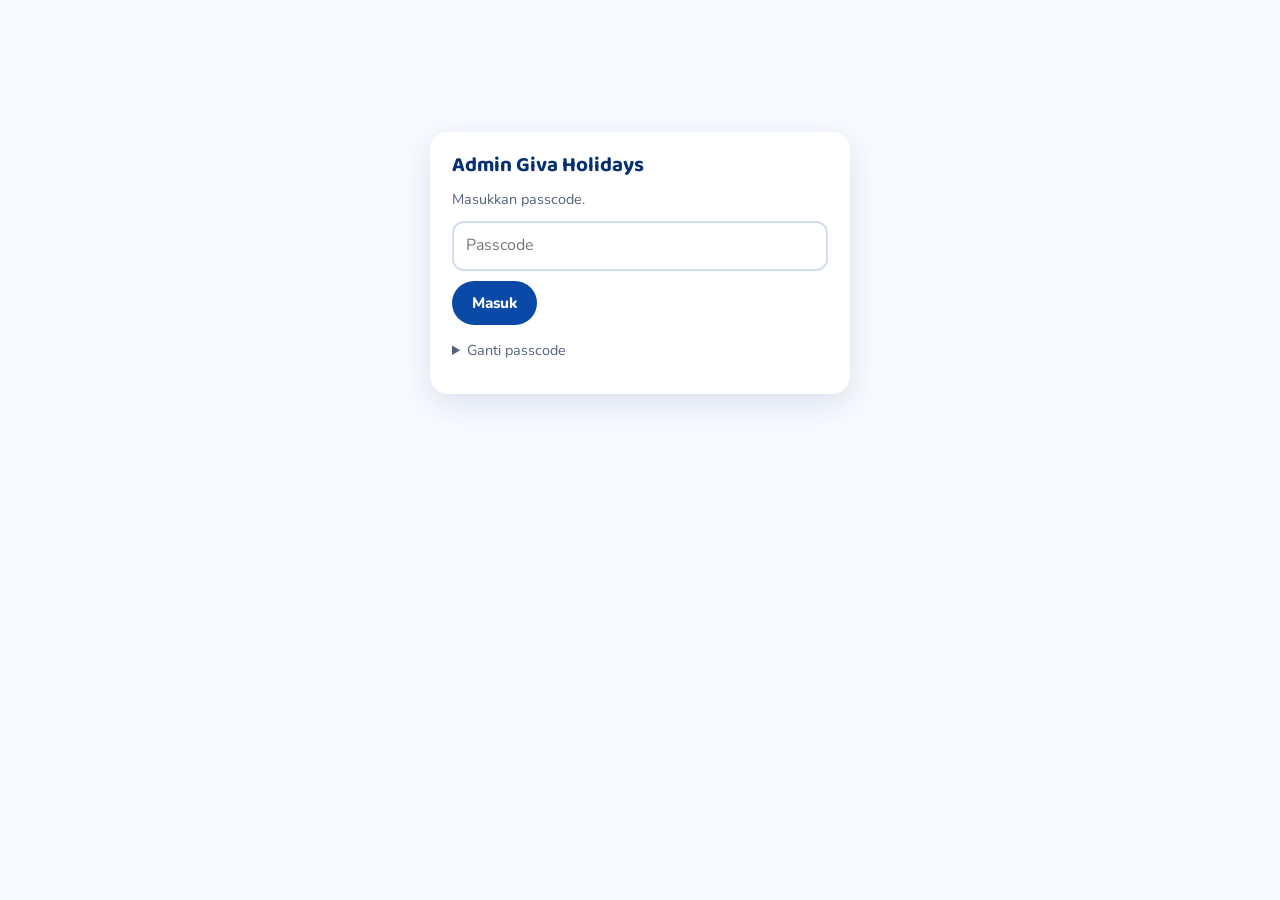
==== admin.html @ bb47d506 "Create admin.html" ====
<!DOCTYPE html>
<html lang="id" data-no-track>
<head>
<meta charset="utf-8">
<meta name="viewport" content="width=device-width, initial-scale=1">
<meta name="robots" content="noindex,nofollow">
<title>Admin | Giva Holidays</title>
<link rel="icon" href="logo.png">
<link href="https://fonts.googleapis.com/css2?family=Baloo+2:wght@600;800&family=Nunito:wght@400;700&display=swap" rel="stylesheet">
<link rel="stylesheet" href="style.css">
<style>
 body{background:var(--paper);padding:24px 0}
 .box{background:#fff;border-radius:var(--radius);box-shadow:var(--shadow);padding:22px;margin-bottom:20px}
 .box h2{font-size:1.3rem;margin-bottom:10px}
 .small{color:var(--muted);font-size:.9rem;margin-bottom:10px}
 input,textarea,select{width:100%;padding:10px 12px;border:2px solid #d3def2;border-radius:12px;font:inherit}
 textarea{min-height:240px;font-family:ui-monospace,Consolas,monospace;font-size:.85rem}
 .row{display:flex;flex-wrap:wrap;gap:10px;align-items:center;margin-top:10px}
 .row>input,.row>select{flex:1;min-width:140px}
 .btn{padding:10px 18px;font-size:.95rem}
 .danger{background:#c0392b;color:#fff}
 table{width:100%;border-collapse:collapse;font-size:.92rem}
 th,td{text-align:left;padding:8px;border-bottom:1px solid #e3ecfb;vertical-align:middle}
 #msg{padding:12px 16px;border-radius:12px;margin-bottom:16px;white-space:pre-wrap;display:none}
 #msg.ok{display:block;background:#e6f7ec;color:#14532d}
 #msg.err{display:block;background:#fdeaea;color:#7f1d1d}
 .dirty{color:#b36b00;font-weight:800}
 #lock{max-width:420px;margin:12vh auto}
</style>
</head>
<body>

<div class="wrap">
 <div id="lock" class="box">
  <h2>Admin Giva Holidays</h2>
  <p class="small">Masukkan passcode.</p>
  <input id="pass" type="password" autocomplete="current-password" placeholder="Passcode">
  <div class="row"><button class="btn btn-wa" id="login">Masuk</button></div>
  <p id="lockmsg" class="small" style="margin-top:10px;color:#c0392b"></p>
  <details style="margin-top:14px"><summary class="small">Ganti passcode</summary>
   <p class="small">Ketik passcode baru, salin hasilnya, tempel ke <code>ADMIN_HASH</code> di admin.html.</p>
   <input id="newpass" type="text" placeholder="Passcode baru"><input id="newhash" readonly placeholder="Hash muncul di sini" style="margin-top:8px">
  </details>
 </div>

 <div id="app" hidden>
  <h1 style="margin-bottom:6px">Panel Admin Paket Tour</h1>
  <p class="small">Perubahan hanya berupa draf di browser ini sampai kamu klik <b>Publikasikan</b> atau mengunggah file <code>packages.json</code> sendiri.</p>
  <div id="msg"></div>

  <div class="box">
   <h2>1. Paket saat ini <span id="dirty" class="dirty"></span></h2>
   <div style="overflow-x:auto"><table><thead><tr><th>Nama</th><th>Slug</th><th>Durasi</th><th>Harga</th><th>Berangkat</th><th></th></tr></thead><tbody id="list"></tbody></table></div>
   <div class="row"><button class="btn btn-outline" id="reset">Batalkan semua perubahan</button></div>
  </div>

  <div class="box">
   <h2>2. Tambah / ubah paket (tempel JSON)</h2>
   <p class="small">Boleh satu paket <code>{...}</code> atau banyak <code>[{...},{...}]</code>. Slug yang sudah ada akan diperbarui, yang baru akan ditambahkan. Tombol Edit di tabel memuat paket ke sini.</p>
   <textarea id="json" spellcheck="false" placeholder='[{ "slug": "...", "name": "...", ... }]'></textarea>
   <div class="row">
    <select id="mode"><option value="merge">Gabung (tambah / perbarui)</option><option value="replace">Ganti SEMUA paket dengan JSON ini</option></select>
    <button class="btn btn-wa" id="apply">Terapkan ke draf</button>
    <button class="btn btn-outline" id="tpl">Isi contoh template</button>
   </div>
  </div>

  <div class="box">
   <h2>3. Simpan</h2>
   <div class="row">
    <button class="btn btn-outline" id="dl">Unduh packages.json</button>
    <button class="btn btn-outline" id="cp">Salin JSON</button>
   </div>
   <p class="small" style="margin-top:12px">Atau publikasikan langsung ke GitHub. Token hanya disimpan di memori halaman ini dan hilang saat halaman ditutup.</p>
   <div class="row">
    <input id="owner" placeholder="Pemilik repo"><input id="repo" placeholder="Nama repo"><input id="branch" placeholder="Branch">
   </div>
   <div class="row"><input id="tok" type="password" autocomplete="off" placeholder="GitHub fine-grained token (Contents: Read and write, hanya repo ini)"></div>
   <div class="row">
    <button class="btn btn-primary" id="pub">Publikasikan ke GitHub</button>
    <button class="btn btn-outline" id="pull">Muat data terbaru dari GitHub</button>
   </div>
  </div>
 </div>
</div>

<script src="site.js"></script>
<script>
/* ===== PENGATURAN ===== */
const ADMIN_HASH = "4a29e9ebdf9f94ccdc4847adf0b23e615c9ccc07b3fd897ec26ad22adcea76f7"; // passcode awal: Giva#Admin2026 (GANTI!)
const GH = { owner: "itkonsorsiumnasional-ai", repo: "givaholidays", branch: "main", file: "packages.json" };

const $ = id => document.getElementById(id);
const sha256 = async s => [...new Uint8Array(await crypto.subtle.digest("SHA-256", new TextEncoder().encode(s)))].map(b => b.toString(16).padStart(2, "0")).join("");
const clone = o => JSON.parse(JSON.stringify(o));
const say = (t, ok) => { const m = $("msg"); m.className = ok ? "ok" : "err"; m.textContent = t; scrollTo(0, 0); };

/* ===== LOGIN (penghalang tampilan; kunci sebenarnya adalah token GitHub) ===== */
let fails = 0, lockedUntil = 0;
$("newpass").addEventListener("input", async e => { $("newhash").value = e.target.value ? await sha256(e.target.value) : ""; });
async function login(){
  if (Date.now() < lockedUntil) { $("lockmsg").textContent = "Terlalu banyak percobaan. Tunggu sebentar."; return; }
  if (await sha256($("pass").value) === ADMIN_HASH) { $("lock").hidden = true; $("app").hidden = false; init(); }
  else { if (++fails >= 5) { lockedUntil = Date.now() + 30000; fails = 0; } $("lockmsg").textContent = "Passcode salah."; }
}
$("login").onclick = login;
$("pass").addEventListener("keydown", e => { if (e.key === "Enter") login(); });

/* ===== DATA ===== */
let draft = [], base = "";
const dirty = () => JSON.stringify(draft) !== base;
const TEMPLATE = [{
  slug: "contoh-paket-4d3n", name: "Contoh Paket 4D3N", dest: "Thailand", type: "Thailand", days: 4, nights: 3,
  price: 6000000, tag: "", image: "", color: "#0a3d91,#1f6fe0",
  items: ["Poin singkat 1", "Poin singkat 2"],
  schedule: ["Keberangkatan setiap Rabu", "Meeting point: Bandara"],
  departuresCompact: { "2027-01": "6 13 20 27", "2027-03": "6* 7* 17" },
  bonus: [], itinerary: [["DAY 1 : JUDUL HARI", "Isi kegiatan hari 1.", "Nama hotel"], ["DAY 2 : TRANSFER OUT", "Isi kegiatan hari 2.", ""]],
  included: ["Tiket pesawat pulang pergi"], excluded: ["Bagasi pesawat"], costs: ["DP Rp 500.000 per orang"], terms: ["Syarat 1"]
}];
const LISTS = ["items", "schedule", "bonus", "included", "excluded", "costs", "terms"];

function validate(p, i){
  const L = "Paket #" + (i + 1) + (p && p.slug ? " (" + p.slug + ")" : "") + ": ", e = [];
  if (!p || typeof p !== "object" || Array.isArray(p)) return [L + "harus berupa objek { }"];
  if (!/^[a-z0-9-]+$/.test(p.slug || "")) e.push(L + "slug wajib, hanya huruf kecil, angka, dan strip");
  ["name", "dest", "type"].forEach(k => { if (!p[k] || typeof p[k] !== "string") e.push(L + k + " wajib berupa teks"); });
  ["days", "nights"].forEach(k => { if (!Number.isInteger(p[k]) || p[k] < 1) e.push(L + k + " harus angka bulat"); });
  if (p.price != null && typeof p.price !== "number") e.push(L + "price harus angka (tanpa titik) atau null");
  LISTS.forEach(k => { if (p[k] != null && !(Array.isArray(p[k]) && p[k].every(x => typeof x === "string"))) e.push(L + k + " harus daftar teks"); });
  if (!Array.isArray(p.items) || !p.items.length) e.push(L + "items wajib, minimal 1 poin");
  if (!Array.isArray(p.itinerary) || !p.itinerary.length || p.itinerary.some(d => !Array.isArray(d) || typeof d[0] !== "string" || typeof d[1] !== "string"))
    e.push(L + "itinerary wajib: daftar [judul hari, isi, hotel]");
  if (p.departures && !(Array.isArray(p.departures) && p.departures.every(s => /^\d{4}-\d{2}-\d{2}\*?$/.test(s)))) e.push(L + "departures harus daftar tanggal YYYY-MM-DD (tambah * untuk high season)");
  if (p.daily && !(Array.isArray(p.daily) && p.daily.length === 2)) e.push(L + 'daily harus ["tanggal-mulai","tanggal-akhir"]');
  if (p.departuresCompact && typeof p.departuresCompact !== "object") e.push(L + "departuresCompact harus objek bulan: tanggal");
  return e;
}
function normalize(p){
  const q = clone(p);
  if (q.departuresCompact) { q.departures = sched(q.departuresCompact); delete q.departuresCompact; }
  LISTS.forEach(k => { if (!q[k]) q[k] = []; });
  q.tag = q.tag || ""; q.color = q.color || "#0a3d91,#1f6fe0"; if (q.price === undefined) q.price = null;
  if (!q.image) delete q.image;
  return q;
}

/* ===== TAMPILAN ===== */
function render(){
  const tb = $("list"); tb.textContent = "";
  draft.forEach(p => {
    const tr = tb.insertRow();
    [p.name, p.slug, p.days + "H" + p.nights + "M", p.price ? rupiah(p.price) : "Hubungi kami", p.daily ? "Setiap hari" : (p.departures || []).length + " tanggal"].forEach(v => { tr.insertCell().textContent = v; });
    const c = tr.insertCell();
    const ed = document.createElement("button"); ed.className = "btn btn-outline"; ed.textContent = "Edit";
    ed.onclick = () => { $("json").value = JSON.stringify(p, null, 2); $("json").scrollIntoView({ behavior: "smooth" }); };
    const del = document.createElement("button"); del.className = "btn danger"; del.textContent = "Hapus"; del.style.marginLeft = "6px";
    del.onclick = () => { if (confirm('Hapus paket "' + p.name + '" dari draf?')) { draft = draft.filter(x => x.slug !== p.slug); render(); say('Paket "' + p.name + '" dihapus dari draf. Klik Publikasikan agar tampil di website.', true); } };
    c.append(ed, del);
  });
  if (!draft.length) tb.insertRow().insertCell().textContent = "Belum ada paket.";
  $("dirty").textContent = dirty() ? "(ada perubahan yang belum dipublikasikan)" : "";
}
function init(){
  draft = clone(PACKAGES); base = JSON.stringify(draft);
  $("owner").value = GH.owner; $("repo").value = GH.repo; $("branch").value = GH.branch;
  render();
}
addEventListener("beforeunload", e => { if (!$("app").hidden && dirty()) { e.preventDefault(); e.returnValue = ""; } });

/* ===== AKSI ===== */
$("tpl").onclick = () => { $("json").value = JSON.stringify(TEMPLATE, null, 2); };
$("reset").onclick = () => { if (!dirty() || confirm("Batalkan semua perubahan di draf?")) { draft = JSON.parse(base); render(); say("Draf dikembalikan.", true); } };
$("apply").onclick = () => {
  let data;
  try { data = JSON.parse($("json").value); } catch (err) { return say("JSON tidak valid: " + err.message, false); }
  const arr = Array.isArray(data) ? data : [data];
  if (!arr.length) return say("JSON kosong.", false);
  const errs = arr.flatMap(validate);
  const slugs = arr.map(p => p && p.slug); if (new Set(slugs).size !== slugs.length) errs.push("Ada slug ganda di dalam JSON.");
  if (errs.length) return say("Tidak diterapkan. Perbaiki dulu:\n- " + errs.join("\n- "), false);
  const items = arr.map(normalize);
  if ($("mode").value === "replace") {
    if (!confirm("Semua paket sekarang akan diganti dengan " + items.length + " paket dari JSON ini. Lanjut?")) return;
    draft = items; say("Draf diganti: " + items.length + " paket.", true);
  } else {
    let add = 0, upd = 0;
    items.forEach(p => { const i = draft.findIndex(x => x.slug === p.slug); if (i >= 0) { draft[i] = p; upd++; } else { draft.push(p); add++; } });
    say("Draf diperbarui: " + add + " paket ditambahkan, " + upd + " diperbarui. Klik Publikasikan agar tampil di website.", true);
  }
  render();
};
const out = () => JSON.stringify(draft, null, 2);
$("dl").onclick = () => { const a = document.createElement("a"); a.href = URL.createObjectURL(new Blob([out()], { type: "application/json" })); a.download = "packages.json"; a.click(); };
$("cp").onclick = async () => { try { await navigator.clipboard.writeText(out()); say("JSON disalin.", true); } catch (e) { say("Gagal menyalin. Pakai tombol Unduh.", false); } };

/* ===== GITHUB ===== */
const b64 = s => { const u = new TextEncoder().encode(s); let r = ""; for (let i = 0; i < u.length; i += 8192) r += String.fromCharCode(...u.subarray(i, i + 8192)); return btoa(r); };
const unb64 = s => new TextDecoder().decode(Uint8Array.from(atob(s.replace(/\s/g, "")), c => c.charCodeAt(0)));
const cfg = () => {
  const o = $("owner").value.trim(), r = $("repo").value.trim(), b = $("branch").value.trim() || "main", t = $("tok").value.trim();
  if (!o || !r || !t) { say("Isi pemilik repo, nama repo, dan token GitHub.", false); return null; }
  return { url: `https://api.github.com/repos/${o}/${r}/contents/${GH.file}`, b, H: { Authorization: "Bearer " + t, Accept: "application/vnd.github+json" } };
};
async function remote(c){
  const g = await fetch(c.url + "?ref=" + encodeURIComponent(c.b), { headers: c.H, cache: "no-store" });
  if (g.status === 404) return null;
  if (!g.ok) throw new Error("GitHub menolak (" + g.status + "). Cek token, nama repo, dan izin Contents.");
  const j = await g.json(); return { sha: j.sha, data: JSON.parse(unb64(j.content)) };
}
$("pull").onclick = async () => {
  const c = cfg(); if (!c) return;
  try {
    const r = await remote(c); if (!r) return say("packages.json belum ada di GitHub. Publikasikan dulu untuk membuatnya.", false);
    if (dirty() && !confirm("Perubahan draf akan ditimpa data dari GitHub. Lanjut?")) return;
    draft = r.data; base = JSON.stringify(draft); render(); say("Data terbaru dimuat dari GitHub.", true);
  } catch (e) { say("Gagal: " + e.message, false); }
};
$("pub").onclick = async () => {
  const c = cfg(); if (!c) return;
  if (!draft.length && !confirm("Draf kosong: SEMUA paket akan hilang dari website. Lanjut?")) return;
  try {
    const r = await remote(c);
    if (r && JSON.stringify(r.data) !== base && !confirm("File di GitHub berubah sejak panel ini dibuka (mungkin diubah orang lain). Menimpa akan menghapus perubahan itu. Lanjut?")) return;
    const body = { message: "Update paket tour lewat admin (" + draft.length + " paket)", content: b64(out()), branch: c.b };
    if (r) body.sha = r.sha;
    const p = await fetch(c.url, { method: "PUT", headers: { ...c.H, "Content-Type": "application/json" }, body: JSON.stringify(body) });
    if (!p.ok) throw new Error("Gagal menyimpan (" + p.status + "). Pastikan token punya izin Contents: Read and write.");
    base = JSON.stringify(draft); render();
    say("Berhasil dipublikasikan. Website biasanya ikut berubah dalam 1 sampai 10 menit.", true);
  } catch (e) { say("Gagal: " + e.message, false); }
};
</script>
</body>
</html>
---- style.css ----
:root{
    /* Palet Giva Holidays (diambil dari logo) */
    --navy-900:#06306f;   /* biru tua gelap: judul, footer, latar hero */
    --blue-700:#0a4aa6;   /* biru logo: tombol, aksen utama */
    --sky-500:#1f6fe0;    /* biru muda dari pesawat kertas */
    --blue-100:#e3ecfb;   /* latar biru sangat muda */
    --red:#ffa800;        /* oranye logo: aksen, tombol utama */
    --red-dark:#8a5200;
    --red-soft:#fff3d9;
    --ink:#14213d;
    --muted:#55607a;
    --paper:#f8faff;
    --white:#ffffff;
    --radius:18px;
    --shadow:0 10px 30px rgba(6,48,111,.12);
  }
  *{box-sizing:border-box;margin:0;padding:0}
  html{scroll-behavior:smooth}
  body{font-family:'Nunito',system-ui,sans-serif;color:var(--ink);background:var(--paper);line-height:1.6;-webkit-font-smoothing:antialiased}
  img{max-width:100%;display:block}
  a{color:inherit;text-decoration:none}
  h1,h2,h3{font-family:'Baloo 2','Nunito',sans-serif;line-height:1.15;color:var(--navy-900)}
  .wrap{width:min(1140px,100% - 32px);margin-inline:auto}
  section{padding:72px 0}
  .eyebrow{display:inline-block;font-weight:700;font-size:.85rem;letter-spacing:.08em;text-transform:uppercase;color:var(--red-dark);background:var(--red-soft);padding:4px 14px;border-radius:999px;margin-bottom:12px}
  .section-head{max-width:640px;margin-bottom:36px}
  .section-head h2{font-size:clamp(1.8rem,4vw,2.5rem);margin-bottom:10px}
  .section-head p{color:var(--muted)}

  .btn{display:inline-flex;align-items:center;gap:10px;font-weight:800;border-radius:999px;padding:14px 26px;border:2px solid transparent;cursor:pointer;transition:transform .15s,box-shadow .15s,background .15s;font-family:inherit;font-size:1rem}
  .btn:hover{transform:translateY(-2px)}
  .btn-primary{background:var(--red);color:var(--navy-900);box-shadow:0 6px 0 #b36b00}
  .btn-primary:hover{box-shadow:0 8px 0 #b36b00}
  .btn-wa{background:var(--blue-700);color:#fff}
  .btn-wa:hover{background:var(--navy-900)}
  .btn-ghost{border-color:#fff;color:#fff}
  .btn-ghost:hover{background:rgba(255,255,255,.12)}
  .btn:focus-visible,a:focus-visible,button:focus-visible{outline:3px solid var(--sky-500);outline-offset:3px}

  /* Running text (biru logo, teks putih) */
  .ticker{background:var(--blue-700);color:#fff;overflow:hidden;white-space:nowrap;font-weight:700;font-size:.95rem}
  .finder + .ticker{margin-top:32px}
  .ticker + .packages{padding-top:56px}
  .ticker-track{display:flex;width:max-content;animation:ticker-run 45s linear infinite}
  .ticker:hover .ticker-track{animation-play-state:paused}
  .ticker ul{display:flex;flex:none;list-style:none}
  .ticker li{padding:9px 0;line-height:1.3}
  .ticker li::after{content:"✈";color:var(--red);margin:0 26px}
  @keyframes ticker-run{from{transform:translateX(0)}to{transform:translateX(-50%)}}
  @media (prefers-reduced-motion:reduce){
    .ticker{overflow-x:auto}
    .ticker-track{animation:none!important}
  }

  /* Header */
  header{position:sticky;top:0;z-index:50;background:rgba(248,250,255,.95);backdrop-filter:blur(8px);border-bottom:1px solid #dde6f5}
  .nav{display:flex;align-items:center;justify-content:space-between;height:72px}
  .brand{display:flex;align-items:center}
  .brand{gap:10px}.brand img{height:56px;width:auto;border-radius:0}.brand span{font-family:'Baloo 2',sans-serif;font-weight:800;font-size:1.3rem;color:var(--navy-900);line-height:1}
  nav ul{display:flex;gap:26px;list-style:none;font-weight:700}
  nav a:hover{color:var(--blue-700)}
  .nav-cta{padding:10px 20px}
  .menu-toggle{display:none;background:none;border:0;font-size:1.8rem;color:var(--navy-900);cursor:pointer}

  /* Hero */
  .hero{background:linear-gradient(135deg,var(--navy-900),var(--blue-700) 60%,var(--sky-500));color:#fff;padding:64px 0 88px;position:relative;overflow:hidden}
  .hero::after{content:"";position:absolute;right:-120px;top:-120px;width:420px;height:420px;border-radius:50%;background:rgba(255,168,0,.30)}
  .hero-grid{display:grid;grid-template-columns:1.1fr .9fr;gap:40px;align-items:center;position:relative;z-index:1}
  .hero h1{color:#fff;font-size:clamp(2.2rem,5.5vw,3.7rem);margin-bottom:16px}
  .hero h1 span{color:#ffc04d}
  .hero p{font-size:1.15rem;max-width:520px;color:#e6efff;margin-bottom:28px}
  .hero-actions{display:flex;flex-wrap:wrap;gap:14px}
  .hero-points{display:flex;flex-wrap:wrap;gap:10px 22px;margin-top:30px;list-style:none;font-weight:700;font-size:.95rem;color:#d8e6ff}
  .hero-points li::before{content:"✓";color:#ffc04d;margin-right:8px;font-weight:800}
  .hero-logo{justify-self:center;width:min(420px,90%);height:auto;background:#fff;padding:22px 26px;border-radius:24px;box-shadow:0 20px 50px rgba(0,0,0,.28);border:5px solid var(--red)}

  /* Quick search */
  .finder{margin-top:-48px;position:relative;z-index:2;padding:0}
  .finder-box{background:#fff;border-radius:var(--radius);box-shadow:var(--shadow);padding:22px;display:grid;grid-template-columns:repeat(3,1fr) auto;gap:14px;align-items:end}
  .field label{display:block;font-weight:700;font-size:.85rem;color:var(--muted);margin-bottom:4px}
  .field select{width:100%;padding:12px 14px;border:2px solid #d3def2;border-radius:12px;font:inherit;background:#fff;color:var(--ink)}
  .field select:focus{outline:none;border-color:var(--sky-500)}

  /* Packages */
  .packages{padding-top:80px}
  .grid{display:grid;grid-template-columns:repeat(3,1fr);gap:24px}
  .card{background:#fff;border-radius:var(--radius);box-shadow:var(--shadow);overflow:hidden;display:flex;flex-direction:column;transition:transform .2s}
  .card:hover{transform:translateY(-4px)}
  .card-top{height:150px;padding:16px;display:flex;align-items:flex-end;justify-content:space-between;color:#fff;position:relative}
  .card-top .tag{background:var(--red);color:var(--navy-900);font-weight:800;font-size:.78rem;padding:3px 12px;border-radius:999px}
  .card-top .flag{font-size:2.6rem;line-height:1}
  .card-body{padding:20px;display:flex;flex-direction:column;gap:10px;flex:1}
  .card-body h3{font-size:1.3rem}
  .meta{display:flex;gap:14px;color:var(--muted);font-size:.9rem;font-weight:600}
  .card-body ul{list-style:none;color:var(--muted);font-size:.95rem}
  .card-body li::before{content:"•";color:var(--red);font-weight:800;margin-right:8px}
  .price{margin-top:auto;padding-top:10px;border-top:1px dashed #cfdbf0}
  .price small{display:block;color:var(--muted);font-size:.8rem}
  .price strong{font-family:'Baloo 2',sans-serif;font-size:1.4rem;color:var(--blue-700)}
  .card .btn{justify-content:center;margin-top:6px;padding:11px 20px}
  .empty{display:none;text-align:center;color:var(--muted);padding:30px}
  .note{margin-top:24px;font-size:.9rem;color:var(--muted)}

  /* Services */
  .services{background:var(--blue-100)}
  .services .grid{grid-template-columns:repeat(4,1fr);gap:20px}
  .service{background:#fff;border-radius:var(--radius);padding:24px;box-shadow:0 4px 14px rgba(6,48,111,.08)}
  .service .ico{width:54px;height:54px;border-radius:16px;background:var(--red-soft);display:grid;place-items:center;font-size:1.7rem;margin-bottom:14px}
  .service h3{font-size:1.15rem;margin-bottom:6px}
  .service p{color:var(--muted);font-size:.95rem}

  /* Why */
  .why-grid{display:grid;grid-template-columns:1fr 1fr;gap:48px;align-items:center}
  .why-list{display:grid;gap:18px;list-style:none}
  .why-list li{display:flex;gap:16px}
  .why-list .num{flex:none;width:44px;height:44px;border-radius:50%;background:var(--blue-700);color:#fff;font-family:'Baloo 2',sans-serif;font-weight:800;display:grid;place-items:center;font-size:1.1rem}
  .why-list h3{font-size:1.1rem;margin-bottom:2px}
  .why-list p{color:var(--muted);font-size:.95rem}
  .why-visual{background:linear-gradient(160deg,var(--red-soft),#fff);border:2px dashed #f5d38a;border-radius:var(--radius);padding:34px;text-align:center}
  .why-visual img{width:200px;margin:0 auto 14px}
  .why-visual p{font-weight:700;color:var(--navy-900)}

  /* Steps */
  .steps{background:var(--navy-900);color:#fff}
  .steps h2,.steps .section-head p{color:#fff}
  .steps .section-head p{opacity:.85}
  .steps .eyebrow{background:var(--red);color:var(--navy-900)}
  .step-grid{display:grid;grid-template-columns:repeat(4,1fr);gap:22px}
  .step{background:rgba(255,255,255,.08);border:1px solid rgba(255,255,255,.16);border-radius:var(--radius);padding:24px}
  .step b{display:block;font-family:'Baloo 2',sans-serif;font-size:2.4rem;color:#6fd0f5;line-height:1}
  .step h3{color:#fff;font-size:1.1rem;margin:8px 0 4px}
  .step p{color:#d3e0fa;font-size:.95rem}

  /* CTA */
  .cta{padding:64px 0}
  .cta-box{background:var(--blue-700);border-radius:28px;padding:44px;display:flex;flex-wrap:wrap;gap:24px;align-items:center;justify-content:space-between}
  .cta-box h2{font-size:clamp(1.6rem,3.5vw,2.2rem);max-width:560px;color:#fff}
  .cta-box p{color:#e3ecfb;max-width:520px;margin-top:6px}
  .cta-box .btn{background:#fff;color:var(--blue-700);box-shadow:none}
  .cta-box .btn:hover{background:var(--blue-100)}

  /* Footer */
  footer{background:var(--navy-900);color:#cfdcf7;padding:52px 0 24px}
  .foot-grid{display:grid;grid-template-columns:1.4fr 1fr 1.3fr;gap:36px}
  footer h3{color:#fff;font-size:1.1rem;margin-bottom:10px}
  footer ul{list-style:none;display:grid;gap:6px}
  footer a:hover{color:#ffc04d}
  .foot-brand{display:inline-block;margin-bottom:12px;background:#fff;border-radius:14px;padding:8px 14px}
  .foot-brand img{height:64px;width:auto}
  .copy{border-top:1px solid rgba(255,255,255,.14);margin-top:34px;padding-top:18px;font-size:.88rem;text-align:center}

  /* Footer: baris "Kantor Kami" (gaya Viandra) */
  .foot-offices{border-top:1px solid rgba(255,255,255,.14);margin-top:34px;padding-top:24px}
  .foot-offices>h3{margin-bottom:16px}
  .foot-ogrid{display:grid;grid-template-columns:repeat(3,1fr);gap:28px}
  .foot-office h4{color:#fff;font-family:'Nunito',sans-serif;font-size:1rem;font-weight:800;margin-bottom:6px}
  .foot-office p{line-height:1.55;margin-bottom:8px}
  .foot-map{color:#ffc04d;font-weight:700}
  .foot-map:hover{text-decoration:underline}

  /* Floating WhatsApp */
  .wa-float{position:fixed;right:18px;bottom:18px;z-index:60;background:#25d366;color:#fff;border-radius:999px;padding:13px 20px;font-weight:800;display:flex;align-items:center;gap:8px;box-shadow:0 8px 22px rgba(0,0,0,.25)}
  .wa-float:hover{background:#1ebe5a}

  /* Floating Sosial Media (di atas tombol WhatsApp) */
  .sosmed{position:fixed;right:18px;bottom:82px;z-index:60;display:flex;flex-direction:column;align-items:flex-end;gap:10px}
  .sosmed-btn{display:flex;align-items:center;gap:8px;border:0;cursor:pointer;font:inherit;font-weight:800;color:#fff;border-radius:999px;padding:13px 20px;background:linear-gradient(135deg,#e1306c,#833ab4);box-shadow:0 8px 22px rgba(0,0,0,.25);transition:transform .15s,filter .15s}
  .sosmed-btn:hover{transform:translateY(-2px);filter:brightness(1.08)}
  .sosmed-menu{display:grid;gap:4px;min-width:210px;background:#fff;border-radius:16px;padding:10px;box-shadow:var(--shadow)}
  .sosmed-menu[hidden]{display:none}
  .sosmed-menu a{display:block;padding:10px 14px;border-radius:10px;color:var(--navy-900);line-height:1.3}
  .sosmed-menu a:hover{background:var(--blue-100);color:var(--navy-900)}
  .sosmed-menu strong{display:block;font-weight:800}
  .sosmed-menu span{color:var(--muted);font-size:.9rem}

  @media (max-width:960px){
    .grid,.services .grid{grid-template-columns:repeat(2,1fr)}
    .step-grid{grid-template-columns:repeat(2,1fr)}
    .why-grid,.hero-grid{grid-template-columns:1fr}
    .hero-logo{order:-1;width:260px}
    .finder-box{grid-template-columns:1fr 1fr}
    .foot-grid{grid-template-columns:1fr 1fr}
    .foot-ogrid{grid-template-columns:1fr 1fr}
  }
  @media (max-width:640px){
    section{padding:52px 0}
    .menu-toggle{display:block}
    nav{position:absolute;left:0;right:0;top:72px;background:var(--paper);border-bottom:1px solid #dde6f5;display:none;padding:12px 16px 20px}
    nav.open{display:block}
    nav ul{flex-direction:column;gap:14px}
    .nav-cta{display:none}
    .brand img{height:48px}.brand span{font-size:1.15rem}
    .grid,.services .grid,.step-grid,.finder-box,.foot-grid,.foot-ogrid{grid-template-columns:1fr}
    .cta-box{padding:30px 24px}
    .wa-float span,.sosmed-btn span{display:none}
    .wa-float{padding:15px}
    .sosmed-btn{padding:15px}
    .sosmed{bottom:84px}
  }
  @media (prefers-reduced-motion:reduce){*{transition:none!important;scroll-behavior:auto!important}}

  /* ===== Multi-halaman ===== */
  nav a.active{color:var(--blue-700);border-bottom:3px solid var(--red);padding-bottom:2px}
  .page-hero{background:linear-gradient(135deg,var(--navy-900),var(--blue-700));color:#fff;padding:54px 0}
  .page-hero h1{color:#fff;font-size:clamp(2rem,4.5vw,3rem);margin-bottom:8px}
  .page-hero p{color:#dce8ff;max-width:620px}
  .crumbs{font-size:.9rem;margin-bottom:10px;color:#c6d7fa}
  .crumbs a:hover{color:#ffd27a}
  .more{margin-top:28px;text-align:center}
  .btn-outline{border-color:var(--blue-700);color:var(--blue-700);background:transparent}
  .btn-outline:hover{background:var(--blue-700);color:#fff}
  .teaser-grid{display:grid;grid-template-columns:repeat(3,1fr);gap:20px}
  .mini{background:#fff;border-radius:var(--radius);padding:22px;box-shadow:0 4px 14px rgba(6,48,111,.08)}
  .mini h3{font-size:1.1rem;margin-bottom:4px}
  .mini p{color:var(--muted);font-size:.95rem}
  @media (max-width:960px){.teaser-grid{grid-template-columns:1fr 1fr}}
  @media (max-width:640px){.teaser-grid{grid-template-columns:1fr}}

  .card-top.has-img{height:auto;aspect-ratio:1672/941;background-color:var(--blue-100)}

  .flag{display:flex;gap:8px;align-items:center}
  .flag img{width:44px;height:30px;object-fit:cover;border-radius:5px;box-shadow:0 2px 6px rgba(0,0,0,.35);background:#fff}
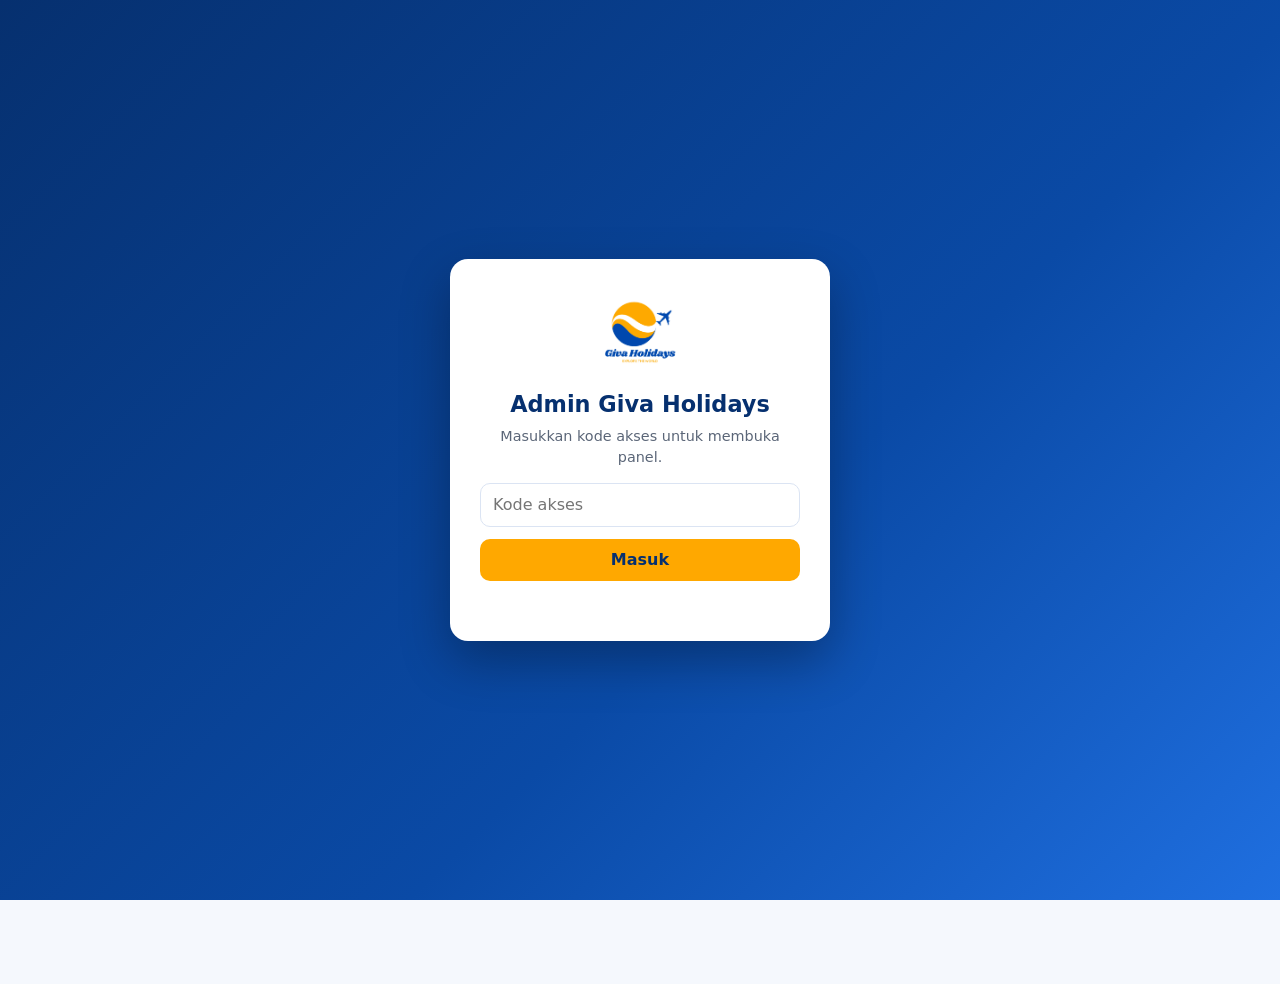
==== commit c726b442: "Update admin.html" ====
--- a/admin.html
+++ b/admin.html
@@ -3,233 +3,574 @@
 <head>
 <meta charset="utf-8">
 <meta name="viewport" content="width=device-width, initial-scale=1">
-<meta name="robots" content="noindex,nofollow">
-<title>Admin | Giva Holidays</title>
+<meta http-equiv="Content-Security-Policy" content="default-src 'none'; script-src 'self' 'unsafe-inline'; style-src 'unsafe-inline'; img-src 'self' data: blob: https://flagcdn.com; connect-src 'self' https://api.github.com; base-uri 'none'; form-action 'none'; object-src 'none'">
+<meta name="referrer" content="no-referrer">
+<meta name="robots" content="noindex,nofollow,noarchive">
+<title>Admin Giva Holidays</title>
 <link rel="icon" href="logo.png">
-<link href="https://fonts.googleapis.com/css2?family=Baloo+2:wght@600;800&family=Nunito:wght@400;700&display=swap" rel="stylesheet">
-<link rel="stylesheet" href="style.css">
 <style>
- body{background:var(--paper);padding:24px 0}
- .box{background:#fff;border-radius:var(--radius);box-shadow:var(--shadow);padding:22px;margin-bottom:20px}
- .box h2{font-size:1.3rem;margin-bottom:10px}
- .small{color:var(--muted);font-size:.9rem;margin-bottom:10px}
- input,textarea,select{width:100%;padding:10px 12px;border:2px solid #d3def2;border-radius:12px;font:inherit}
- textarea{min-height:240px;font-family:ui-monospace,Consolas,monospace;font-size:.85rem}
- .row{display:flex;flex-wrap:wrap;gap:10px;align-items:center;margin-top:10px}
- .row>input,.row>select{flex:1;min-width:140px}
- .btn{padding:10px 18px;font-size:.95rem}
- .danger{background:#c0392b;color:#fff}
- table{width:100%;border-collapse:collapse;font-size:.92rem}
- th,td{text-align:left;padding:8px;border-bottom:1px solid #e3ecfb;vertical-align:middle}
- #msg{padding:12px 16px;border-radius:12px;margin-bottom:16px;white-space:pre-wrap;display:none}
- #msg.ok{display:block;background:#e6f7ec;color:#14532d}
- #msg.err{display:block;background:#fdeaea;color:#7f1d1d}
- .dirty{color:#b36b00;font-weight:800}
- #lock{max-width:420px;margin:12vh auto}
+:root{--b9:#06306f;--b7:#0a4aa6;--b5:#1f6fe0;--ac:#ffa800;--acs:#fff1d1;--bg:#f5f8fd;--ink:#16213a;--mut:#5b6678;--ok:#1faa59;--bad:#c62828;--ln:#dbe4f3}
+*{box-sizing:border-box}
+body{margin:0;font-family:system-ui,-apple-system,'Segoe UI',Roboto,sans-serif;background:var(--bg);color:var(--ink);line-height:1.5;padding-bottom:84px}
+[hidden]{display:none!important}
+button,input,select,textarea{font:inherit;color:inherit}
+.btn{border:0;border-radius:10px;padding:9px 16px;font-weight:700;cursor:pointer;background:var(--b7);color:#fff}
+.btn:hover{filter:brightness(1.1)}.btn:disabled{opacity:.5;cursor:not-allowed}
+.btn.ac{background:var(--ac);color:var(--b9)}.btn.ok{background:var(--ok)}.btn.bad{background:var(--bad)}
+.btn.ghost{background:#fff;color:var(--b7);border:1.5px solid var(--b7)}
+.btn.sm{padding:5px 11px;font-size:.85rem;border-radius:8px}
+input[type=text],input[type=password],input[type=search],textarea,select{width:100%;border:1.5px solid var(--ln);border-radius:10px;padding:9px 12px;background:#fff}
+textarea{font-family:ui-monospace,Consolas,monospace;font-size:.85rem;min-height:260px;resize:vertical}
+label{font-weight:700;font-size:.9rem;display:block;margin:12px 0 4px}
+.wrap{width:min(1100px,94%);margin:0 auto}
+/* lock */
+#lock{min-height:100vh;display:grid;place-items:center;background:linear-gradient(135deg,var(--b9),var(--b7) 60%,var(--b5));padding:20px}
+.lockbox{background:#fff;border-radius:18px;padding:30px;width:min(380px,100%);text-align:center;box-shadow:0 20px 50px rgba(0,0,0,.3)}
+.lockbox img{width:84px;height:84px;object-fit:contain}
+.lockbox h1{margin:8px 0 4px;color:var(--b9);font-size:1.4rem}
+.lockbox p{margin:0 0 14px;color:var(--mut);font-size:.9rem}
+#lockMsg{min-height:1.4em;color:var(--bad);font-weight:700;font-size:.9rem;margin-top:10px}
+/* header */
+header.top{background:var(--b9);color:#fff;position:sticky;top:0;z-index:30}
+.top .wrap{display:flex;align-items:center;gap:12px;padding:10px 0}
+.top img{width:40px;height:40px;object-fit:contain;background:#fff;border-radius:10px;padding:2px}
+.top b{font-size:1.05rem}.top small{display:block;color:#ffd37a;font-size:.72rem;letter-spacing:.12em}
+.top .sp{flex:1}
+.tabs{background:#fff;border-bottom:1px solid var(--ln);position:sticky;top:60px;z-index:20}
+.tabs .wrap{display:flex;gap:4px;overflow:auto}
+.tabs button{border:0;background:none;padding:12px 16px;font-weight:700;color:var(--mut);cursor:pointer;border-bottom:3px solid transparent;white-space:nowrap}
+.tabs button.on{color:var(--b7);border-color:var(--ac)}
+main{padding:22px 0}
+.panel{background:#fff;border-radius:16px;box-shadow:0 6px 20px rgba(6,48,111,.08);padding:20px;margin-bottom:18px}
+.panel h2{margin:0 0 6px;color:var(--b9);font-size:1.2rem}
+.panel p.h{margin:0 0 12px;color:var(--mut);font-size:.92rem}
+.row{display:flex;flex-wrap:wrap;gap:10px;align-items:center}
+.row .grow{flex:1;min-width:180px}
+/* cards */
+.grid{display:grid;grid-template-columns:repeat(auto-fill,minmax(290px,1fr));gap:16px}
+.pc{border:1.5px solid var(--ln);border-radius:14px;overflow:hidden;background:#fff;display:flex;flex-direction:column}
+.pc.sel{border-color:var(--b5);box-shadow:0 0 0 3px rgba(31,111,224,.15)}
+.pc .cv{height:64px;position:relative}
+.pc .cv input{position:absolute;left:10px;top:10px;width:20px;height:20px}
+.pc .bd{padding:12px 14px;flex:1}
+.pc h3{margin:0 0 4px;font-size:1rem;color:var(--b9)}
+.pc .m{color:var(--mut);font-size:.85rem}
+.pc .pr{font-weight:800;color:var(--b7);margin-top:6px}
+.pc .ft{display:flex;gap:6px;padding:0 14px 12px;flex-wrap:wrap}
+.bg{display:inline-block;font-size:.68rem;font-weight:800;border-radius:999px;padding:2px 8px;margin-right:4px;background:var(--acs);color:var(--b9)}
+.bg.new{background:#dff5e7;color:#157a3e}.bg.mod{background:#e3ecfc;color:var(--b7)}.bg.feat{background:var(--ac)}
+/* table */
+table{width:100%;border-collapse:collapse;font-size:.88rem}
+th,td{text-align:left;padding:7px 8px;border-bottom:1px solid var(--ln);vertical-align:top}
+th{background:#f0f5fd;color:var(--b9)}
+.err{color:var(--bad);font-weight:700}.wr{color:#a86a00}.okc{color:var(--ok);font-weight:700}
+/* bar */
+#bar{position:fixed;left:0;right:0;bottom:0;background:#fff;border-top:2px solid var(--ac);box-shadow:0 -6px 20px rgba(0,0,0,.1);z-index:40}
+#bar .wrap{display:flex;gap:10px;align-items:center;flex-wrap:wrap;padding:10px 0}
+#bar .st{flex:1;min-width:160px;font-weight:700;font-size:.9rem}
+#bar .st.d{color:#a86a00}
+#toast{position:fixed;left:50%;bottom:96px;transform:translateX(-50%);background:var(--b9);color:#fff;padding:10px 18px;border-radius:12px;z-index:60;max-width:90vw;font-weight:700}
+#toast.bad{background:var(--bad)}
+dialog{border:0;border-radius:16px;padding:20px;width:min(720px,94vw);box-shadow:0 20px 60px rgba(0,0,0,.35)}
+dialog::backdrop{background:rgba(6,48,111,.5)}
+pre{background:#f0f5fd;border-radius:10px;padding:12px;overflow:auto;font-size:.8rem}
+ol li,ul li{margin:4px 0}
+.note{background:var(--acs);border-radius:10px;padding:10px 14px;font-size:.9rem;margin:10px 0}
 </style>
 </head>
-<body>
-
-<div class="wrap">
- <div id="lock" class="box">
-  <h2>Admin Giva Holidays</h2>
-  <p class="small">Masukkan passcode.</p>
-  <input id="pass" type="password" autocomplete="current-password" placeholder="Passcode">
-  <div class="row"><button class="btn btn-wa" id="login">Masuk</button></div>
-  <p id="lockmsg" class="small" style="margin-top:10px;color:#c0392b"></p>
-  <details style="margin-top:14px"><summary class="small">Ganti passcode</summary>
-   <p class="small">Ketik passcode baru, salin hasilnya, tempel ke <code>ADMIN_HASH</code> di admin.html.</p>
-   <input id="newpass" type="text" placeholder="Passcode baru"><input id="newhash" readonly placeholder="Hash muncul di sini" style="margin-top:8px">
-  </details>
- </div>
-
- <div id="app" hidden>
-  <h1 style="margin-bottom:6px">Panel Admin Paket Tour</h1>
-  <p class="small">Perubahan hanya berupa draf di browser ini sampai kamu klik <b>Publikasikan</b> atau mengunggah file <code>packages.json</code> sendiri.</p>
-  <div id="msg"></div>
-
-  <div class="box">
-   <h2>1. Paket saat ini <span id="dirty" class="dirty"></span></h2>
-   <div style="overflow-x:auto"><table><thead><tr><th>Nama</th><th>Slug</th><th>Durasi</th><th>Harga</th><th>Berangkat</th><th></th></tr></thead><tbody id="list"></tbody></table></div>
-   <div class="row"><button class="btn btn-outline" id="reset">Batalkan semua perubahan</button></div>
-  </div>
-
-  <div class="box">
-   <h2>2. Tambah / ubah paket (tempel JSON)</h2>
-   <p class="small">Boleh satu paket <code>{...}</code> atau banyak <code>[{...},{...}]</code>. Slug yang sudah ada akan diperbarui, yang baru akan ditambahkan. Tombol Edit di tabel memuat paket ke sini.</p>
-   <textarea id="json" spellcheck="false" placeholder='[{ "slug": "...", "name": "...", ... }]'></textarea>
-   <div class="row">
-    <select id="mode"><option value="merge">Gabung (tambah / perbarui)</option><option value="replace">Ganti SEMUA paket dengan JSON ini</option></select>
-    <button class="btn btn-wa" id="apply">Terapkan ke draf</button>
-    <button class="btn btn-outline" id="tpl">Isi contoh template</button>
-   </div>
-  </div>
-
-  <div class="box">
-   <h2>3. Simpan</h2>
-   <div class="row">
-    <button class="btn btn-outline" id="dl">Unduh packages.json</button>
-    <button class="btn btn-outline" id="cp">Salin JSON</button>
-   </div>
-   <p class="small" style="margin-top:12px">Atau publikasikan langsung ke GitHub. Token hanya disimpan di memori halaman ini dan hilang saat halaman ditutup.</p>
-   <div class="row">
-    <input id="owner" placeholder="Pemilik repo"><input id="repo" placeholder="Nama repo"><input id="branch" placeholder="Branch">
-   </div>
-   <div class="row"><input id="tok" type="password" autocomplete="off" placeholder="GitHub fine-grained token (Contents: Read and write, hanya repo ini)"></div>
-   <div class="row">
-    <button class="btn btn-primary" id="pub">Publikasikan ke GitHub</button>
-    <button class="btn btn-outline" id="pull">Muat data terbaru dari GitHub</button>
-   </div>
-  </div>
- </div>
+<body data-page="admin">
+
+<section id="lock">
+  <form class="lockbox" id="lockForm" autocomplete="off">
+    <img src="logo.png" alt="Giva Holidays">
+    <h1>Admin Giva Holidays</h1>
+    <p>Masukkan kode akses untuk membuka panel.</p>
+    <input type="password" id="pass" placeholder="Kode akses" autocomplete="current-password" required>
+    <button class="btn ac" style="width:100%;margin-top:12px" id="lockBtn">Masuk</button>
+    <div id="lockMsg" role="alert"></div>
+  </form>
+</section>
+
+<div id="app" hidden>
+  <header class="top"><div class="wrap">
+    <img src="logo.png" alt=""><div><b>Giva Holidays</b><small>PANEL ADMIN</small></div>
+    <span class="sp"></span>
+    <button class="btn ghost sm" id="undoBtn" disabled>↶ Urungkan</button>
+    <button class="btn ac sm" id="lockNow">🔒 Kunci</button>
+  </div></header>
+  <nav class="tabs"><div class="wrap" id="tabs">
+    <button data-t="pkg" class="on">Paket Tour</button>
+    <button data-t="imp">Impor / Hapus JSON</button>
+    <button data-t="gh">GitHub &amp; Ekspor</button>
+    <button data-t="help">Panduan</button>
+  </div></nav>
+
+  <main class="wrap">
+    <!-- PAKET -->
+    <section data-p="pkg">
+      <div class="panel">
+        <div class="row">
+          <div class="grow"><input type="search" id="q" placeholder="Cari paket (nama, tujuan, slug)…"></div>
+          <button class="btn ghost sm" id="selAll">Pilih semua</button>
+          <button class="btn bad sm" id="delSel" disabled>Hapus terpilih (<span id="selN">0</span>)</button>
+        </div>
+        <p class="h" id="count" style="margin:10px 0 0"></p>
+      </div>
+      <div class="grid" id="grid"></div>
+      <div class="panel" id="hiddenBox" hidden style="margin-top:18px">
+        <h2>Paket bawaan yang disembunyikan</h2>
+        <p class="h">Paket ini tidak tampil di website. Pulihkan kalau ingin ditampilkan lagi.</p>
+        <div id="hiddenList"></div>
+      </div>
+    </section>
+
+    <!-- IMPOR -->
+    <section data-p="imp" hidden>
+      <div class="panel">
+        <h2>Tempel kode JSON</h2>
+        <p class="h">Satu kali tempel untuk banyak paket sekaligus. Bisa berupa daftar paket <code>[ {…}, {…} ]</code>, satu paket <code>{…}</code>, atau <code>{"packages":[…]}</code>. Untuk menghapus, cukup daftar slug: <code>["bali-5d4n","dubai-6d5n"]</code>.</p>
+        <textarea id="json" spellcheck="false" placeholder='[{"slug":"contoh-paket","name":"…","dest":"…","type":"…","days":5,"nights":4, …}]'></textarea>
+        <div class="row" style="margin-top:8px">
+          <input type="file" id="file" accept=".json,application/json,.txt" style="width:auto">
+          <button class="btn ghost sm" id="sampleBtn">Isi contoh JSON</button>
+          <button class="btn ghost sm" id="clearJson">Kosongkan</button>
+        </div>
+        <label>Mode</label>
+        <select id="mode">
+          <option value="add">Tambah / timpa (paket dengan slug sama diganti, lainnya tetap)</option>
+          <option value="replace">Ganti SEMUA paket dengan isi JSON ini (yang tidak ada di JSON dihapus)</option>
+          <option value="del">Hapus paket yang slug-nya ada di JSON ini</option>
+        </select>
+        <div style="margin-top:12px"><button class="btn" id="check">Periksa JSON</button></div>
+      </div>
+      <div class="panel" id="prev" hidden>
+        <h2>Hasil pemeriksaan</h2>
+        <p class="h" id="prevSum"></p>
+        <div style="overflow:auto"><table><thead><tr><th><input type="checkbox" id="prevAll" checked></th><th>Slug</th><th>Nama</th><th>Hari</th><th>Harga</th><th>Status</th></tr></thead><tbody id="prevBody"></tbody></table></div>
+        <div class="row" style="margin-top:12px">
+          <button class="btn ok" id="apply">Terapkan yang dicentang</button>
+          <span class="h" style="margin:0">Setelah diterapkan, klik <b>Publish</b> di bawah agar tampil di website.</span>
+        </div>
+      </div>
+    </section>
+
+    <!-- GITHUB -->
+    <section data-p="gh" hidden>
+      <div class="panel">
+        <h2>Sambung ke GitHub</h2>
+        <p class="h">Repo: <b id="repoTxt"></b>. Token hanya disimpan di memori halaman ini dan hilang saat panel dikunci atau ditutup.</p>
+        <label>Token GitHub (fine-grained, izin Contents: Read and write)</label>
+        <input type="password" id="token" placeholder="github_pat_…" autocomplete="off">
+        <div class="row" style="margin-top:10px">
+          <button class="btn" id="pull">Tes &amp; tarik data dari GitHub</button>
+          <button class="btn ok" id="pub2">Publish ke website</button>
+        </div>
+        <div class="note">Cara buat token: GitHub → Settings → Developer settings → Fine-grained tokens → <i>Generate new token</i> → Repository access: <b>Only select repositories → givaholidays</b> → Permissions: <b>Contents = Read and write</b> → masa berlaku pendek (mis. 30 hari).</div>
+      </div>
+      <div class="panel">
+        <h2>Ekspor packages.json</h2>
+        <p class="h">Cadangan atau untuk diunggah manual ke repo.</p>
+        <div class="row"><button class="btn ghost" id="copyJ">Salin JSON</button><button class="btn ghost" id="dlJ">Unduh packages.json</button></div>
+        <textarea id="outJson" readonly style="margin-top:10px;min-height:180px"></textarea>
+      </div>
+    </section>
+
+    <!-- PANDUAN -->
+    <section data-p="help" hidden>
+      <div class="panel">
+        <h2>Panduan singkat</h2>
+        <ol>
+          <li>Buka tab <b>Impor / Hapus JSON</b>, tempel kode JSON paket, pilih mode, klik <b>Periksa JSON</b>.</li>
+          <li>Cek hasilnya (merah = ditolak, kuning = diperbaiki otomatis), lalu <b>Terapkan</b>.</li>
+          <li>Isi token di tab <b>GitHub &amp; Ekspor</b> sekali, lalu klik <b>Publish</b> di bar bawah. Website ter-update dalam ±1 menit.</li>
+          <li>Salah hapus? Klik <b>Urungkan</b> sebelum Publish. Paket bawaan yang dihapus bisa dipulihkan.</li>
+        </ol>
+        <h2 style="margin-top:18px">Format satu paket</h2>
+<pre>{
+ "slug": "bangkok-pattaya-5d4n",      // huruf kecil, angka, tanda minus
+ "name": "Bangkok Pattaya 5D4N",
+ "dest": "Thailand", "type": "Internasional",
+ "days": 5, "nights": 4, "flags": ["th"],
+ "color": "#0a3d91,#1f6fe0", "price": 6350000, "tag": "Promo",
+ "image": "img/bangkok.jpg", "featured": false,
+ "items": ["Hotel bintang 4", "Makan sesuai program"],
+ "departures": ["2026-12-20*", "2027-01-10"],      // * = high season
+ "departuresCompact": {"2027-02": "7 14 21*"},       // alternatif ringkas
+ "daily": ["2027-03-01", "2027-03-31"],              // berangkat setiap hari
+ "itinerary": [["Hari 1 - Jakarta", "Berkumpul di bandara…", "Hotel"]],
+ "bonus": [], "included": [], "excluded": [], "costs": [], "terms": []
+}</pre>
+        <h2 style="margin-top:18px">Keamanan</h2>
+        <ul>
+          <li>Kode akses di halaman ini hanya penghalang awal. <b>Pengaman sebenarnya adalah token GitHub</b>: tanpa token, tidak ada yang bisa mengubah website.</li>
+          <li>Gunakan token yang hanya untuk repo ini, masa berlaku pendek, dan jangan dibagikan.</li>
+          <li>Panel terkunci otomatis setelah 15 menit tanpa aktivitas, dan salah kode berkali-kali akan dikunci sementara.</li>
+          <li>Semua isi JSON dibersihkan (tanda &lt; &gt; dibuang, gambar/warna/tanggal diperiksa) sebelum tampil di website.</li>
+        </ul>
+      </div>
+    </section>
+  </main>
+
+  <div id="bar"><div class="wrap">
+    <span class="st" id="st">Memuat…</span>
+    <button class="btn ghost sm" id="pull2">Tarik dari GitHub</button>
+    <button class="btn ac" id="pub">Publish</button>
+  </div></div>
 </div>
+
+<dialog id="dlg"><h2 style="margin-top:0" id="dlgT">Edit paket</h2>
+  <textarea id="dlgJ" spellcheck="false" style="min-height:340px"></textarea>
+  <div id="dlgE" class="err" style="margin-top:6px"></div>
+  <div class="row" style="margin-top:10px;justify-content:flex-end"><button class="btn ghost" id="dlgX">Batal</button><button class="btn ok" id="dlgS">Simpan</button></div>
+</dialog>
+<div id="toast" hidden></div>
 
 <script src="site.js"></script>
 <script>
-/* ===== PENGATURAN ===== */
-const ADMIN_HASH = "4a29e9ebdf9f94ccdc4847adf0b23e615c9ccc07b3fd897ec26ad22adcea76f7"; // passcode awal: Giva#Admin2026 (GANTI!)
+(() => {
+"use strict";
+// frame-buster
+if (window.top !== window.self) { try { window.top.location = window.self.location; } catch (e) { document.documentElement.innerHTML = ""; } }
+
+const AUTH = { salt: "95ec85766f96f0c69d3feae2db861b6d", hash: "37ab156a794dbd0667259d08314d68a4c3c30c3243dccc320c8ce06d5ec25511", iter: 250000 };
 const GH = { owner: "itkonsorsiumnasional-ai", repo: "givaholidays", branch: "main", file: "packages.json" };
-
+const IDLE_MS = 15 * 60 * 1000;
 const $ = id => document.getElementById(id);
-const sha256 = async s => [...new Uint8Array(await crypto.subtle.digest("SHA-256", new TextEncoder().encode(s)))].map(b => b.toString(16).padStart(2, "0")).join("");
+
+/* ---------- helpers ---------- */
+function el(tag, attrs, ...kids) {
+  const e = document.createElement(tag);
+  for (const k in (attrs || {})) {
+    if (k === "class") e.className = attrs[k];
+    else if (k.startsWith("on")) e.addEventListener(k.slice(2), attrs[k]);
+    else if (attrs[k] !== false && attrs[k] != null) e.setAttribute(k, attrs[k]);
+  }
+  kids.flat().forEach(c => { if (c != null) e.append(c.nodeType ? c : document.createTextNode(String(c))); });
+  return e;
+}
+let toastT;
+function toast(msg, bad) {
+  const t = $("toast"); t.textContent = msg; t.className = bad ? "bad" : ""; t.hidden = false;
+  clearTimeout(toastT); toastT = setTimeout(() => t.hidden = true, 3800);
+}
+const hex = b => [...new Uint8Array(b)].map(x => x.toString(16).padStart(2, "0")).join("");
+const unhex = s => new Uint8Array(s.match(/../g).map(h => parseInt(h, 16)));
+const rp = n => typeof n === "number" ? "Rp " + n.toLocaleString("id-ID") : "Hubungi kami";
 const clone = o => JSON.parse(JSON.stringify(o));
-const say = (t, ok) => { const m = $("msg"); m.className = ok ? "ok" : "err"; m.textContent = t; scrollTo(0, 0); };
-
-/* ===== LOGIN (penghalang tampilan; kunci sebenarnya adalah token GitHub) ===== */
-let fails = 0, lockedUntil = 0;
-$("newpass").addEventListener("input", async e => { $("newhash").value = e.target.value ? await sha256(e.target.value) : ""; });
-async function login(){
-  if (Date.now() < lockedUntil) { $("lockmsg").textContent = "Terlalu banyak percobaan. Tunggu sebentar."; return; }
-  if (await sha256($("pass").value) === ADMIN_HASH) { $("lock").hidden = true; $("app").hidden = false; init(); }
-  else { if (++fails >= 5) { lockedUntil = Date.now() + 30000; fails = 0; } $("lockmsg").textContent = "Passcode salah."; }
-}
-$("login").onclick = login;
-$("pass").addEventListener("keydown", e => { if (e.key === "Enter") login(); });
-
-/* ===== DATA ===== */
-let draft = [], base = "";
-const dirty = () => JSON.stringify(draft) !== base;
-const TEMPLATE = [{
-  slug: "contoh-paket-4d3n", name: "Contoh Paket 4D3N", dest: "Thailand", type: "Thailand", days: 4, nights: 3,
-  price: 6000000, tag: "", image: "", color: "#0a3d91,#1f6fe0",
-  items: ["Poin singkat 1", "Poin singkat 2"],
-  schedule: ["Keberangkatan setiap Rabu", "Meeting point: Bandara"],
-  departuresCompact: { "2027-01": "6 13 20 27", "2027-03": "6* 7* 17" },
-  bonus: [], itinerary: [["DAY 1 : JUDUL HARI", "Isi kegiatan hari 1.", "Nama hotel"], ["DAY 2 : TRANSFER OUT", "Isi kegiatan hari 2.", ""]],
-  included: ["Tiket pesawat pulang pergi"], excluded: ["Bagasi pesawat"], costs: ["DP Rp 500.000 per orang"], terms: ["Syarat 1"]
-}];
-const LISTS = ["items", "schedule", "bonus", "included", "excluded", "costs", "terms"];
-
-function validate(p, i){
-  const L = "Paket #" + (i + 1) + (p && p.slug ? " (" + p.slug + ")" : "") + ": ", e = [];
-  if (!p || typeof p !== "object" || Array.isArray(p)) return [L + "harus berupa objek { }"];
-  if (!/^[a-z0-9-]+$/.test(p.slug || "")) e.push(L + "slug wajib, hanya huruf kecil, angka, dan strip");
-  ["name", "dest", "type"].forEach(k => { if (!p[k] || typeof p[k] !== "string") e.push(L + k + " wajib berupa teks"); });
-  ["days", "nights"].forEach(k => { if (!Number.isInteger(p[k]) || p[k] < 1) e.push(L + k + " harus angka bulat"); });
-  if (p.price != null && typeof p.price !== "number") e.push(L + "price harus angka (tanpa titik) atau null");
-  LISTS.forEach(k => { if (p[k] != null && !(Array.isArray(p[k]) && p[k].every(x => typeof x === "string"))) e.push(L + k + " harus daftar teks"); });
-  if (!Array.isArray(p.items) || !p.items.length) e.push(L + "items wajib, minimal 1 poin");
-  if (!Array.isArray(p.itinerary) || !p.itinerary.length || p.itinerary.some(d => !Array.isArray(d) || typeof d[0] !== "string" || typeof d[1] !== "string"))
-    e.push(L + "itinerary wajib: daftar [judul hari, isi, hotel]");
-  if (p.departures && !(Array.isArray(p.departures) && p.departures.every(s => /^\d{4}-\d{2}-\d{2}\*?$/.test(s)))) e.push(L + "departures harus daftar tanggal YYYY-MM-DD (tambah * untuk high season)");
-  if (p.daily && !(Array.isArray(p.daily) && p.daily.length === 2)) e.push(L + 'daily harus ["tanggal-mulai","tanggal-akhir"]');
-  if (p.departuresCompact && typeof p.departuresCompact !== "object") e.push(L + "departuresCompact harus objek bulan: tanggal");
-  return e;
-}
-function normalize(p){
-  const q = clone(p);
-  if (q.departuresCompact) { q.departures = sched(q.departuresCompact); delete q.departuresCompact; }
-  LISTS.forEach(k => { if (!q[k]) q[k] = []; });
-  q.tag = q.tag || ""; q.color = q.color || "#0a3d91,#1f6fe0"; if (q.price === undefined) q.price = null;
-  if (!q.image) delete q.image;
-  return q;
-}
-
-/* ===== TAMPILAN ===== */
-function render(){
-  const tb = $("list"); tb.textContent = "";
-  draft.forEach(p => {
-    const tr = tb.insertRow();
-    [p.name, p.slug, p.days + "H" + p.nights + "M", p.price ? rupiah(p.price) : "Hubungi kami", p.daily ? "Setiap hari" : (p.departures || []).length + " tanggal"].forEach(v => { tr.insertCell().textContent = v; });
-    const c = tr.insertCell();
-    const ed = document.createElement("button"); ed.className = "btn btn-outline"; ed.textContent = "Edit";
-    ed.onclick = () => { $("json").value = JSON.stringify(p, null, 2); $("json").scrollIntoView({ behavior: "smooth" }); };
-    const del = document.createElement("button"); del.className = "btn danger"; del.textContent = "Hapus"; del.style.marginLeft = "6px";
-    del.onclick = () => { if (confirm('Hapus paket "' + p.name + '" dari draf?')) { draft = draft.filter(x => x.slug !== p.slug); render(); say('Paket "' + p.name + '" dihapus dari draf. Klik Publikasikan agar tampil di website.', true); } };
-    c.append(ed, del);
+const builtinSlugs = new Set(BUILTIN_PACKAGES.map(p => p.slug));
+
+/* ---------- login (PBKDF2 + penguncian bertahap) ---------- */
+const LK = "gv_admin_lock";
+const getLock = () => { try { return JSON.parse(localStorage.getItem(LK)) || { n: 0, until: 0 }; } catch (e) { return { n: 0, until: 0 }; } };
+const setLock = v => { try { localStorage.setItem(LK, JSON.stringify(v)); } catch (e) {} };
+let memLock = { n: 0, until: 0 };
+
+async function derive(pw) {
+  const key = await crypto.subtle.importKey("raw", new TextEncoder().encode(pw), "PBKDF2", false, ["deriveBits"]);
+  return hex(await crypto.subtle.deriveBits({ name: "PBKDF2", hash: "SHA-256", salt: unhex(AUTH.salt), iterations: AUTH.iter }, key, 256));
+}
+const safeEq = (a, b) => { if (a.length !== b.length) return false; let r = 0; for (let i = 0; i < a.length; i++) r |= a.charCodeAt(i) ^ b.charCodeAt(i); return r === 0; };
+
+$("lockForm").addEventListener("submit", async ev => {
+  ev.preventDefault();
+  const msg = $("lockMsg"), L = Object.assign({}, getLock(), memLock.until > getLock().until ? memLock : {});
+  const now = Date.now();
+  if (L.until > now) { msg.textContent = "Terkunci sementara. Coba lagi dalam " + Math.ceil((L.until - now) / 1000) + " detik."; return; }
+  if (!window.crypto || !crypto.subtle) { msg.textContent = "Browser tidak mendukung. Buka lewat https."; return; }
+  $("lockBtn").disabled = true; msg.textContent = "";
+  let ok = false;
+  try { ok = safeEq(await derive($("pass").value), AUTH.hash); } catch (e) {}
+  $("lockBtn").disabled = false;
+  if (ok) { memLock = { n: 0, until: 0 }; setLock({ n: 0, until: 0 }); $("pass").value = ""; openApp(); return; }
+  const n = (L.n || 0) + 1;
+  const wait = n >= 5 ? Math.min(3600, 30 * Math.pow(2, n - 5)) * 1000 : 0;
+  memLock = { n, until: wait ? now + wait : 0 }; setLock(memLock);
+  msg.textContent = wait ? "Terlalu banyak percobaan. Terkunci " + Math.round(wait / 1000) + " detik." : "Kode akses salah (" + n + "/5).";
+  $("pass").value = "";
+});
+
+/* ---------- state ---------- */
+let data, saved = "", sha = null, token = "", hist = [], sel = new Set(), prevRows = [];
+const norm = d => {
+  const o = { packages: [], hidden: [], docs: [] };
+  if (Array.isArray(d)) { o.packages = d.map(cleanPackage).filter(Boolean); o.hidden = [...builtinSlugs].filter(s => !o.packages.some(p => p.slug === s)); return o; }
+  if (d && typeof d === "object") {
+    if (Array.isArray(d.packages)) o.packages = d.packages.map(cleanPackage).filter(Boolean);
+    if (Array.isArray(d.hidden)) o.hidden = [...new Set(d.hidden.filter(s => typeof s === "string" && builtinSlugs.has(s)))];
+    if (Array.isArray(d.docs)) o.docs = d.docs.map(cleanDoc).filter(Boolean);
+  }
+  return o;
+};
+const effective = () => resolvePackages(data) || clone(BUILTIN_PACKAGES);
+const ser = () => JSON.stringify(data, null, 1) + "\n";
+function commit(next, label) {
+  hist.push(JSON.stringify(data)); if (hist.length > 30) hist.shift();
+  data = next; sel.clear(); refresh();
+}
+function refresh() {
+  renderGrid(); renderHidden(); $("outJson").value = ser();
+  const dirty = ser() !== saved;
+  $("st").textContent = dirty ? "● Ada perubahan yang belum dipublish" : "✓ Sama dengan yang ada di GitHub / bawaan";
+  $("st").className = "st" + (dirty ? " d" : "");
+  $("undoBtn").disabled = !hist.length;
+}
+$("undoBtn").onclick = () => { if (!hist.length) return; data = JSON.parse(hist.pop()); sel.clear(); refresh(); toast("Dibatalkan satu langkah"); };
+
+/* ---------- daftar paket ---------- */
+function badge(p) {
+  const b = [];
+  if (p.featured) b.push(el("span", { class: "bg feat" }, "UNGGULAN"));
+  if (!builtinSlugs.has(p.slug)) b.push(el("span", { class: "bg new" }, "BARU"));
+  else if (data.packages.some(x => x.slug === p.slug)) b.push(el("span", { class: "bg mod" }, "DIUBAH"));
+  else b.push(el("span", { class: "bg" }, "BAWAAN"));
+  return b;
+}
+function renderGrid() {
+  const q = $("q").value.trim().toLowerCase(), list = effective();
+  const shown = list.filter(p => !q || (p.name + " " + p.dest + " " + p.slug).toLowerCase().includes(q));
+  const g = $("grid"); g.replaceChildren();
+  shown.forEach(p => {
+    const bgc = p.color.split(",");
+    const cb = el("input", { type: "checkbox", "aria-label": "Pilih " + p.name, onchange: e => { e.target.checked ? sel.add(p.slug) : sel.delete(p.slug); updSel(); e.target.closest(".pc").classList.toggle("sel", e.target.checked); } });
+    cb.checked = sel.has(p.slug);
+    g.append(el("div", { class: "pc" + (cb.checked ? " sel" : "") },
+      el("div", { class: "cv", style: "background:linear-gradient(135deg," + bgc[0] + "," + (bgc[1] || bgc[0]) + ")" }, cb),
+      el("div", { class: "bd" }, el("div", null, badge(p)), el("h3", null, p.name),
+        el("div", { class: "m" }, p.dest + " · " + p.days + "H" + p.nights + "M · " + p.type),
+        el("div", { class: "m" }, (p.departures ? p.departures.length + " tanggal" : p.daily ? "Harian" : "Tanggal belum diisi") + " · " + p.slug),
+        el("div", { class: "pr" }, rp(p.price))),
+      el("div", { class: "ft" },
+        el("button", { class: "btn ghost sm", onclick: () => editPkg(p.slug) }, "Edit"),
+        el("button", { class: "btn ghost sm", onclick: () => toggleFeat(p.slug) }, p.featured ? "Lepas unggulan" : "Jadikan unggulan"),
+        el("button", { class: "btn bad sm", onclick: () => delPkgs([p.slug]) }, "Hapus"))));
   });
-  if (!draft.length) tb.insertRow().insertCell().textContent = "Belum ada paket.";
-  $("dirty").textContent = dirty() ? "(ada perubahan yang belum dipublikasikan)" : "";
-}
-function init(){
-  draft = clone(PACKAGES); base = JSON.stringify(draft);
-  $("owner").value = GH.owner; $("repo").value = GH.repo; $("branch").value = GH.branch;
-  render();
-}
-addEventListener("beforeunload", e => { if (!$("app").hidden && dirty()) { e.preventDefault(); e.returnValue = ""; } });
-
-/* ===== AKSI ===== */
-$("tpl").onclick = () => { $("json").value = JSON.stringify(TEMPLATE, null, 2); };
-$("reset").onclick = () => { if (!dirty() || confirm("Batalkan semua perubahan di draf?")) { draft = JSON.parse(base); render(); say("Draf dikembalikan.", true); } };
+  $("count").textContent = shown.length + " dari " + list.length + " paket tampil di website";
+  updSel();
+}
+function updSel() { $("selN").textContent = sel.size; $("delSel").disabled = !sel.size; }
+function renderHidden() {
+  const box = $("hiddenBox"), l = $("hiddenList"); l.replaceChildren();
+  const hid = data.hidden.filter(s => builtinSlugs.has(s));
+  box.hidden = !hid.length;
+  hid.forEach(s => {
+    const b = BUILTIN_PACKAGES.find(p => p.slug === s);
+    l.append(el("div", { class: "row", style: "margin:6px 0" }, el("span", { class: "grow" }, b.name + " (" + s + ")"),
+      el("button", { class: "btn ghost sm", onclick: () => commit(Object.assign(clone(data), { hidden: data.hidden.filter(x => x !== s) })) }, "Pulihkan")));
+  });
+}
+$("q").oninput = renderGrid;
+$("selAll").onclick = () => { const q = $("q").value.trim().toLowerCase(); effective().filter(p => !q || (p.name + " " + p.dest + " " + p.slug).toLowerCase().includes(q)).forEach(p => sel.add(p.slug)); renderGrid(); };
+$("delSel").onclick = () => delPkgs([...sel]);
+
+function removeSlugs(d, slugs) {
+  const s = new Set(slugs);
+  d.packages = d.packages.filter(p => !s.has(p.slug));
+  slugs.forEach(x => { if (builtinSlugs.has(x) && !d.hidden.includes(x)) d.hidden.push(x); });
+  return d;
+}
+function delPkgs(slugs) {
+  if (!slugs.length) return;
+  const names = slugs.map(s => (effective().find(p => p.slug === s) || { name: s }).name);
+  if (!confirm("Hapus " + slugs.length + " paket?\n\n" + names.slice(0, 12).join("\n") + (names.length > 12 ? "\n…" : "") + "\n\nBisa diurungkan sebelum Publish.")) return;
+  commit(removeSlugs(clone(data), slugs)); toast(slugs.length + " paket dihapus");
+}
+function toggleFeat(slug) {
+  const p = clone(effective().find(x => x.slug === slug)); if (!p) return;
+  if (p.featured) delete p.featured; else p.featured = true;
+  upsert(p);
+}
+function upsert(p) {
+  const d = clone(data); const i = d.packages.findIndex(x => x.slug === p.slug);
+  if (i >= 0) d.packages[i] = p; else d.packages.push(p);
+  d.hidden = d.hidden.filter(s => s !== p.slug); commit(d);
+}
+
+/* ---------- edit satu paket ---------- */
+let editing = null;
+function editPkg(slug) {
+  editing = slug; $("dlgT").textContent = "Edit paket: " + slug;
+  $("dlgJ").value = JSON.stringify(effective().find(p => p.slug === slug), null, 1); $("dlgE").textContent = ""; $("dlg").showModal();
+}
+$("dlgX").onclick = () => $("dlg").close();
+$("dlgS").onclick = () => {
+  let o; try { o = JSON.parse($("dlgJ").value); } catch (e) { $("dlgE").textContent = "JSON tidak valid: " + e.message; return; }
+  const r = checkOne(o);
+  if (r.err.length) { $("dlgE").textContent = r.err.join("; "); return; }
+  if (r.pkg.slug !== editing) { $("dlgE").textContent = "Slug tidak boleh diubah di sini (ini akan membuat paket baru, gunakan tab Impor)."; return; }
+  upsert(r.pkg); $("dlg").close(); toast("Paket disimpan");
+};
+
+/* ---------- validasi & impor ---------- */
+function checkOne(p) {
+  const err = [], warn = [];
+  if (!p || typeof p !== "object" || Array.isArray(p)) return { err: ["bukan objek paket"], warn, pkg: null };
+  if (typeof p.slug !== "string" || !/^[a-z0-9-]{1,80}$/.test(p.slug)) err.push("slug harus huruf kecil/angka/minus");
+  ["name", "dest", "type"].forEach(k => { if (typeof p[k] !== "string" || !p[k].trim()) err.push(k + " wajib diisi"); });
+  if (!(parseInt(p.days, 10) > 0)) err.push("days harus angka > 0");
+  if (!(parseInt(p.nights, 10) >= 0)) err.push("nights harus angka ≥ 0");
+  const q = err.length ? null : cleanPackage(p);
+  if (!err.length && !q) err.push("data tidak lengkap");
+  if (q) {
+    if (p.image && !q.image) warn.push("gambar tidak valid, dibuang (pakai nama file mis. img/bali.jpg)");
+    if (p.color && q.color !== p.color) warn.push("warna tidak valid, pakai warna biru bawaan");
+    if (typeof p.price !== "number") warn.push("harga kosong → tampil 'Hubungi kami'");
+    const dn = (p.departures || []).length - (q.departures || []).length;
+    if (dn > 0) warn.push(dn + " tanggal keberangkatan tidak valid, dibuang");
+    if (p.itinerary && !q.itinerary) warn.push("itinerary tidak valid, dibuang");
+    if (/[<>`]/.test(JSON.stringify(p))) warn.push("tanda < > ` dibersihkan");
+    if (!q.departures && !q.daily) warn.push("belum ada tanggal keberangkatan");
+  }
+  return { err, warn, pkg: q };
+}
+function parseInput(txt) {
+  const d = JSON.parse(txt);
+  if (Array.isArray(d)) return d;
+  if (d && Array.isArray(d.packages)) return d.packages;
+  if (d && typeof d === "object") return [d];
+  throw new Error("format tidak dikenali");
+}
+$("sampleBtn").onclick = () => {
+  $("json").value = JSON.stringify([{
+    slug: "contoh-bali-5d4n", name: "Bali Holiday 5D4N", dest: "Bali", type: "Domestik", days: 5, nights: 4,
+    color: "#0a3d91,#1f6fe0", price: 4850000, tag: "Promo",
+    items: ["Hotel bintang 4", "Tiket pesawat PP", "Makan sesuai program"],
+    departures: ["2027-01-10", "2027-01-24*"],
+    itinerary: [["Hari 1 - Jakarta - Bali", "Berkumpul di bandara, terbang ke Bali.", "Hotel bintang 4"]],
+    included: ["Tiket pesawat PP"], excluded: ["Pengeluaran pribadi"], terms: ["Harga per orang, min. 2 peserta"]
+  }], null, 1);
+};
+$("clearJson").onclick = () => { $("json").value = ""; $("prev").hidden = true; };
+$("file").onchange = e => {
+  const f = e.target.files[0]; if (!f) return;
+  if (f.size > 2e6) { toast("File terlalu besar (maks 2 MB)", true); return; }
+  const r = new FileReader(); r.onload = () => { $("json").value = String(r.result); toast("File dimuat, klik Periksa JSON"); }; r.readAsText(f);
+};
+$("check").onclick = () => {
+  const mode = $("mode").value, txt = $("json").value.trim();
+  if (!txt) { toast("Tempel JSON dulu", true); return; }
+  let raw; try { raw = parseInput(txt); } catch (e) { toast("JSON tidak valid: " + e.message, true); return; }
+  if (!raw.length) { toast("JSON kosong", true); return; }
+  if (raw.length > 300) { toast("Maksimal 300 paket sekali impor", true); return; }
+  const cur = new Set(effective().map(p => p.slug)), seen = new Map();
+  prevRows = raw.map((p, i) => {
+    if (mode === "del") {
+      const s = typeof p === "string" ? p : p && p.slug;
+      const ex = cur.has(s);
+      return { slug: String(s), name: ex ? effective().find(x => x.slug === s).name : "-", err: ex ? [] : ["slug tidak ditemukan"], warn: [], status: "HAPUS", on: ex, del: true };
+    }
+    const r = checkOne(p);
+    if (r.pkg) { if (seen.has(r.pkg.slug)) { r.warn.push("slug dobel, yang terakhir dipakai"); prevRowsDup(seen.get(r.pkg.slug)); } seen.set(r.pkg.slug, i); }
+    return { slug: r.pkg ? r.pkg.slug : (p && p.slug) || "#" + (i + 1), name: r.pkg ? r.pkg.name : (p && p.name) || "-", days: r.pkg && r.pkg.days + "H" + r.pkg.nights + "M", price: r.pkg && rp(r.pkg.price),
+      err: r.err, warn: r.warn, pkg: r.pkg, status: r.pkg ? (cur.has(r.pkg.slug) && mode !== "replace" ? "TIMPA" : "BARU") : "DITOLAK", on: !!r.pkg };
+  });
+  function prevRowsDup(i) { prevRows[i].on = false; prevRows[i].warn.push("diabaikan (dobel)"); }
+  const ok = prevRows.filter(r => !r.err.length).length, bad = prevRows.length - ok;
+  const tb = $("prevBody"); tb.replaceChildren();
+  prevRows.forEach(r => {
+    const cb = el("input", { type: "checkbox", onchange: e => r.on = e.target.checked }); cb.checked = r.on; cb.disabled = !!r.err.length;
+    tb.append(el("tr", null, el("td", null, cb), el("td", null, r.slug), el("td", null, r.name), el("td", null, r.days || ""), el("td", null, r.price || ""),
+      el("td", null, el("span", { class: r.err.length ? "err" : "okc" }, r.status), r.err.map(x => el("div", { class: "err" }, "✖ " + x)), r.warn.map(x => el("div", { class: "wr" }, "⚠ " + x)))));
+  });
+  $("prevSum").textContent = ok + " valid, " + bad + " ditolak. Mode: " + $("mode").selectedOptions[0].textContent.split(" (")[0];
+  $("prevAll").checked = true; $("prev").hidden = false; $("prev").scrollIntoView({ behavior: "smooth" });
+};
+$("prevAll").onchange = e => { prevRows.forEach(r => { if (!r.err.length) r.on = e.target.checked; }); [...$("prevBody").querySelectorAll("input")].forEach((c, i) => { if (!prevRows[i].err.length) c.checked = prevRows[i].on; }); };
 $("apply").onclick = () => {
-  let data;
-  try { data = JSON.parse($("json").value); } catch (err) { return say("JSON tidak valid: " + err.message, false); }
-  const arr = Array.isArray(data) ? data : [data];
-  if (!arr.length) return say("JSON kosong.", false);
-  const errs = arr.flatMap(validate);
-  const slugs = arr.map(p => p && p.slug); if (new Set(slugs).size !== slugs.length) errs.push("Ada slug ganda di dalam JSON.");
-  if (errs.length) return say("Tidak diterapkan. Perbaiki dulu:\n- " + errs.join("\n- "), false);
-  const items = arr.map(normalize);
-  if ($("mode").value === "replace") {
-    if (!confirm("Semua paket sekarang akan diganti dengan " + items.length + " paket dari JSON ini. Lanjut?")) return;
-    draft = items; say("Draf diganti: " + items.length + " paket.", true);
+  const rows = prevRows.filter(r => r.on && !r.err.length), mode = $("mode").value;
+  if (!rows.length) { toast("Tidak ada yang dicentang", true); return; }
+  const d = clone(data);
+  if (mode === "del") {
+    if (!confirm("Hapus " + rows.length + " paket?")) return;
+    removeSlugs(d, rows.map(r => r.slug));
+  } else if (mode === "replace") {
+    if (!confirm("Ganti SEMUA paket di website dengan " + rows.length + " paket dari JSON ini? Paket lain akan dihapus (bisa diurungkan sebelum Publish).")) return;
+    d.packages = rows.map(r => r.pkg);
+    d.hidden = [...builtinSlugs].filter(s => !d.packages.some(p => p.slug === s));
   } else {
-    let add = 0, upd = 0;
-    items.forEach(p => { const i = draft.findIndex(x => x.slug === p.slug); if (i >= 0) { draft[i] = p; upd++; } else { draft.push(p); add++; } });
-    say("Draf diperbarui: " + add + " paket ditambahkan, " + upd + " diperbarui. Klik Publikasikan agar tampil di website.", true);
+    rows.forEach(r => { const i = d.packages.findIndex(x => x.slug === r.slug); if (i >= 0) d.packages[i] = r.pkg; else d.packages.push(r.pkg); d.hidden = d.hidden.filter(s => s !== r.slug); });
   }
-  render();
+  commit(d); $("prev").hidden = true; $("json").value = "";
+  toast(rows.length + " paket diproses. Klik Publish agar tampil di website.");
+  tab("pkg");
 };
-const out = () => JSON.stringify(draft, null, 2);
-$("dl").onclick = () => { const a = document.createElement("a"); a.href = URL.createObjectURL(new Blob([out()], { type: "application/json" })); a.download = "packages.json"; a.click(); };
-$("cp").onclick = async () => { try { await navigator.clipboard.writeText(out()); say("JSON disalin.", true); } catch (e) { say("Gagal menyalin. Pakai tombol Unduh.", false); } };
-
-/* ===== GITHUB ===== */
-const b64 = s => { const u = new TextEncoder().encode(s); let r = ""; for (let i = 0; i < u.length; i += 8192) r += String.fromCharCode(...u.subarray(i, i + 8192)); return btoa(r); };
-const unb64 = s => new TextDecoder().decode(Uint8Array.from(atob(s.replace(/\s/g, "")), c => c.charCodeAt(0)));
-const cfg = () => {
-  const o = $("owner").value.trim(), r = $("repo").value.trim(), b = $("branch").value.trim() || "main", t = $("tok").value.trim();
-  if (!o || !r || !t) { say("Isi pemilik repo, nama repo, dan token GitHub.", false); return null; }
-  return { url: `https://api.github.com/repos/${o}/${r}/contents/${GH.file}`, b, H: { Authorization: "Bearer " + t, Accept: "application/vnd.github+json" } };
-};
-async function remote(c){
-  const g = await fetch(c.url + "?ref=" + encodeURIComponent(c.b), { headers: c.H, cache: "no-store" });
-  if (g.status === 404) return null;
-  if (!g.ok) throw new Error("GitHub menolak (" + g.status + "). Cek token, nama repo, dan izin Contents.");
-  const j = await g.json(); return { sha: j.sha, data: JSON.parse(unb64(j.content)) };
-}
-$("pull").onclick = async () => {
-  const c = cfg(); if (!c) return;
+
+/* ---------- GitHub ---------- */
+const API = "https://api.github.com/repos/" + GH.owner + "/" + GH.repo + "/contents/" + GH.file;
+const hdr = () => ({ Authorization: "Bearer " + token, Accept: "application/vnd.github+json", "X-GitHub-Api-Version": "2022-11-28" });
+const b64enc = s => { const b = new TextEncoder().encode(s); let x = ""; for (let i = 0; i < b.length; i += 8192) x += String.fromCharCode.apply(null, b.subarray(i, i + 8192)); return btoa(x); };
+const b64dec = s => { const x = atob(s.replace(/\s/g, "")); return new TextDecoder().decode(Uint8Array.from(x, c => c.charCodeAt(0))); };
+function needToken() { token = $("token").value.trim(); if (!token) { tab("gh"); toast("Isi token GitHub dulu", true); $("token").focus(); return false; } return true; }
+async function pull(silent) {
+  if (!needToken()) return;
   try {
-    const r = await remote(c); if (!r) return say("packages.json belum ada di GitHub. Publikasikan dulu untuk membuatnya.", false);
-    if (dirty() && !confirm("Perubahan draf akan ditimpa data dari GitHub. Lanjut?")) return;
-    draft = r.data; base = JSON.stringify(draft); render(); say("Data terbaru dimuat dari GitHub.", true);
-  } catch (e) { say("Gagal: " + e.message, false); }
-};
-$("pub").onclick = async () => {
-  const c = cfg(); if (!c) return;
-  if (!draft.length && !confirm("Draf kosong: SEMUA paket akan hilang dari website. Lanjut?")) return;
+    const r = await fetch(API + "?ref=" + encodeURIComponent(GH.branch), { headers: hdr(), cache: "no-store" });
+    if (r.status === 404) { sha = null; toast("packages.json belum ada di GitHub. Akan dibuat saat Publish."); return; }
+    if (r.status === 401 || r.status === 403) { toast("Token ditolak (cek izin Contents dan repo)", true); return; }
+    if (!r.ok) { toast("GitHub error " + r.status, true); return; }
+    const j = await r.json(); sha = j.sha;
+    if (j.encoding !== "base64" || !j.content) { toast("File terlalu besar untuk ditarik lewat API", true); return; }
+    const d = norm(JSON.parse(b64dec(j.content)));
+    if (ser() !== JSON.stringify(d, null, 1) + "\n") hist.push(JSON.stringify(data));
+    data = d; saved = ser(); sel.clear(); refresh(); if (!silent) toast("Data dari GitHub dimuat");
+  } catch (e) { toast("Gagal terhubung: " + e.message, true); }
+}
+async function publish() {
+  if (!needToken()) return;
+  const body = ser();
+  if (body.length > 900000) { toast("packages.json terlalu besar (>900 KB)", true); return; }
+  if (!confirm("Publish " + effective().length + " paket ke website sekarang?")) return;
+  $("pub").disabled = $("pub2").disabled = true;
   try {
-    const r = await remote(c);
-    if (r && JSON.stringify(r.data) !== base && !confirm("File di GitHub berubah sejak panel ini dibuka (mungkin diubah orang lain). Menimpa akan menghapus perubahan itu. Lanjut?")) return;
-    const body = { message: "Update paket tour lewat admin (" + draft.length + " paket)", content: b64(out()), branch: c.b };
-    if (r) body.sha = r.sha;
-    const p = await fetch(c.url, { method: "PUT", headers: { ...c.H, "Content-Type": "application/json" }, body: JSON.stringify(body) });
-    if (!p.ok) throw new Error("Gagal menyimpan (" + p.status + "). Pastikan token punya izin Contents: Read and write.");
-    base = JSON.stringify(draft); render();
-    say("Berhasil dipublikasikan. Website biasanya ikut berubah dalam 1 sampai 10 menit.", true);
-  } catch (e) { say("Gagal: " + e.message, false); }
-};
+    const g = await fetch(API + "?ref=" + encodeURIComponent(GH.branch), { headers: hdr(), cache: "no-store" });
+    let cur = null;
+    if (g.ok) cur = (await g.json()).sha; else if (g.status !== 404) { toast(g.status === 401 || g.status === 403 ? "Token ditolak" : "GitHub error " + g.status, true); return; }
+    if (sha && cur && sha !== cur) { toast("File di GitHub sudah berubah oleh orang lain. Klik 'Tarik dari GitHub' dulu.", true); return; }
+    const put = { message: "Update paket via admin (" + effective().length + " paket)", content: b64enc(body), branch: GH.branch };
+    if (cur) put.sha = cur;
+    const r = await fetch(API, { method: "PUT", headers: Object.assign({ "Content-Type": "application/json" }, hdr()), body: JSON.stringify(put) });
+    if (!r.ok) { toast("Publish gagal (" + r.status + ")", true); return; }
+    sha = (await r.json()).content.sha; saved = body; refresh();
+    toast("✓ Terpublish. Website ter-update dalam ±1 menit.");
+  } catch (e) { toast("Gagal: " + e.message, true); }
+  finally { $("pub").disabled = $("pub2").disabled = false; }
+}
+$("pull").onclick = $("pull2").onclick = () => pull();
+$("pub").onclick = $("pub2").onclick = publish;
+$("copyJ").onclick = async () => { try { await navigator.clipboard.writeText(ser()); toast("JSON disalin"); } catch (e) { $("outJson").select(); toast("Tekan Ctrl+C untuk menyalin"); } };
+$("dlJ").onclick = () => { const a = el("a", { href: URL.createObjectURL(new Blob([ser()], { type: "application/json" })), download: "packages.json" }); document.body.append(a); a.click(); a.remove(); };
+$("repoTxt").textContent = GH.owner + "/" + GH.repo + " (" + GH.branch + ")";
+
+/* ---------- tab, kunci, idle ---------- */
+function tab(t) {
+  document.querySelectorAll("#tabs button").forEach(b => b.classList.toggle("on", b.dataset.t === t));
+  document.querySelectorAll("[data-p]").forEach(s => s.hidden = s.dataset.p !== t);
+  window.scrollTo(0, 0);
+}
+$("tabs").addEventListener("click", e => { const b = e.target.closest("button[data-t]"); if (b) tab(b.dataset.t); });
+
+let idle;
+function resetIdle() { clearTimeout(idle); idle = setTimeout(lockUp, IDLE_MS); }
+["click", "keydown", "mousemove", "touchstart"].forEach(ev => document.addEventListener(ev, () => { if (!$("app").hidden) resetIdle(); }, { passive: true }));
+function lockUp() {
+  clearTimeout(idle); token = ""; $("token").value = ""; $("json").value = ""; $("dlgJ").value = "";
+  try { $("dlg").close(); } catch (e) {}
+  data = null; hist = []; sel.clear(); prevRows = [];
+  ["grid", "hiddenList", "prevBody"].forEach(i => $(i).replaceChildren()); $("outJson").value = ""; $("prev").hidden = true;
+  $("app").hidden = true; $("lock").hidden = false;
+}
+$("lockNow").onclick = lockUp;
+window.addEventListener("beforeunload", e => { if (data && ser() !== saved) { e.preventDefault(); e.returnValue = ""; } });
+
+function openApp() {
+  $("lock").hidden = true; $("app").hidden = false;
+  data = norm(null); saved = ser(); hist = [];
+  tab("pkg"); refresh(); resetIdle();
+  fetch("packages.json", { cache: "no-store" }).then(r => r.ok ? r.json() : null).then(d => {
+    if (d && data && !hist.length) { data = norm(d); saved = ser(); refresh(); }
+  }).catch(() => {});
+  toast("Selamat datang. Untuk Publish, isi token di tab GitHub.");
+}
+})();
 </script>
 </body>
 </html>
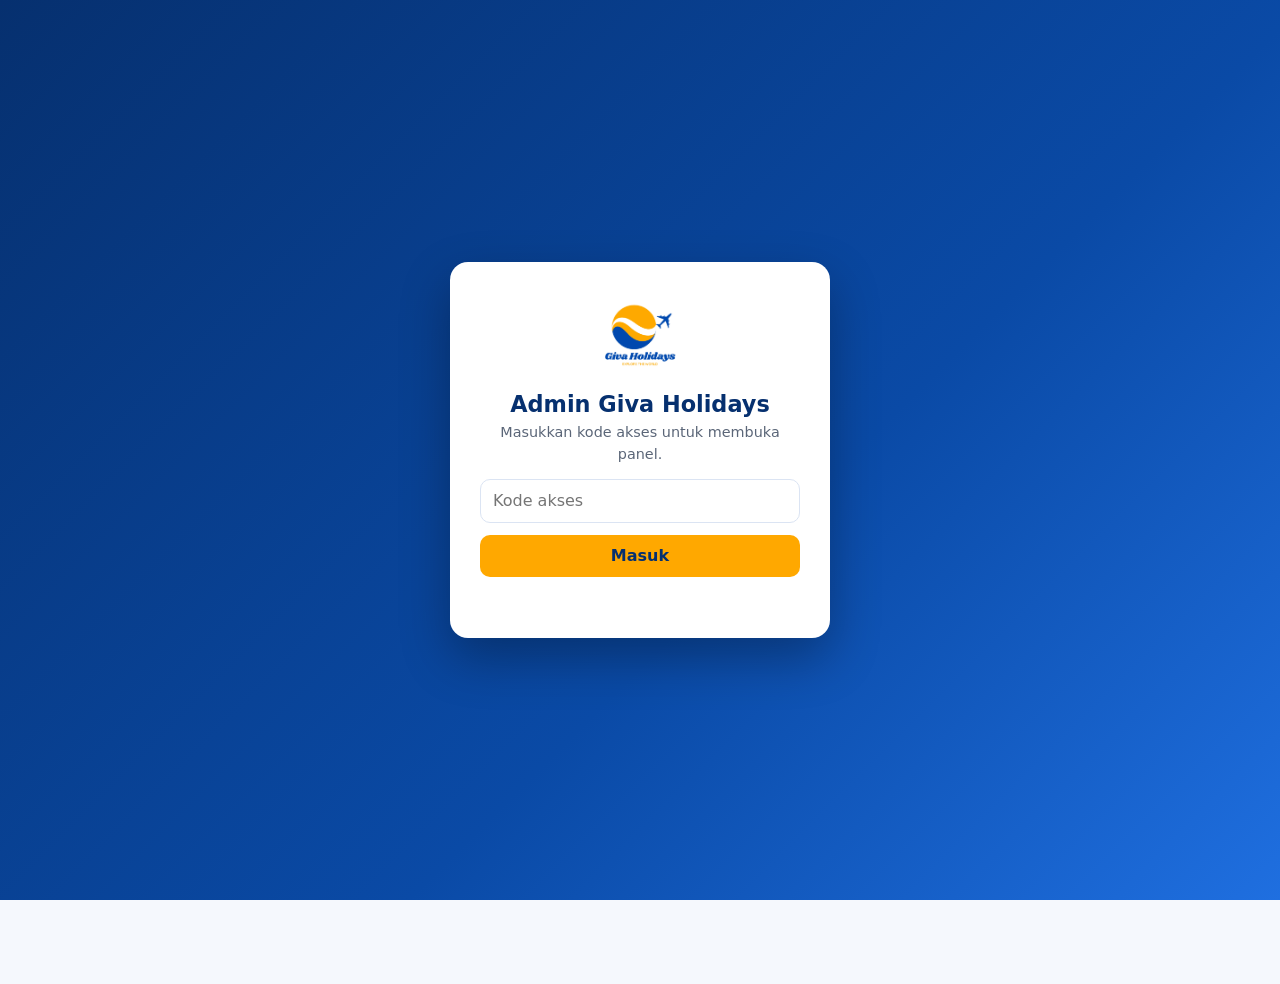
==== commit bf477898: "Update admin.html" ====
--- a/admin.html
+++ b/admin.html
@@ -14,14 +14,19 @@
 body{margin:0;font-family:system-ui,-apple-system,'Segoe UI',Roboto,sans-serif;background:var(--bg);color:var(--ink);line-height:1.5;padding-bottom:84px}
 [hidden]{display:none!important}
 button,input,select,textarea{font:inherit;color:inherit}
-.btn{border:0;border-radius:10px;padding:9px 16px;font-weight:700;cursor:pointer;background:var(--b7);color:#fff}
+h1,h2,h3{color:var(--b9);line-height:1.2}
+.btn{border:0;border-radius:10px;padding:9px 16px;font-weight:700;cursor:pointer;background:var(--b7);color:#fff;text-decoration:none;display:inline-block;text-align:center}
 .btn:hover{filter:brightness(1.1)}.btn:disabled{opacity:.5;cursor:not-allowed}
 .btn.ac{background:var(--ac);color:var(--b9)}.btn.ok{background:var(--ok)}.btn.bad{background:var(--bad)}
 .btn.ghost{background:#fff;color:var(--b7);border:1.5px solid var(--b7)}
+.btn.dng{background:#fff;color:var(--bad);border:1.5px solid #f0b4b4}
+.btn.dng:hover{background:var(--bad);color:#fff}
 .btn.sm{padding:5px 11px;font-size:.85rem;border-radius:8px}
-input[type=text],input[type=password],input[type=search],textarea,select{width:100%;border:1.5px solid var(--ln);border-radius:10px;padding:9px 12px;background:#fff}
-textarea{font-family:ui-monospace,Consolas,monospace;font-size:.85rem;min-height:260px;resize:vertical}
+input[type=text],input[type=password],input[type=search],input[type=number],input[type=date],textarea,select{width:100%;border:1.5px solid var(--ln);border-radius:10px;padding:9px 12px;background:#fff}
+input:focus,select:focus,textarea:focus{outline:none;border-color:var(--b5)}
+textarea{font-family:ui-monospace,Consolas,monospace;font-size:.85rem;min-height:92px;resize:vertical}
 label{font-weight:700;font-size:.9rem;display:block;margin:12px 0 4px}
+label small{font-weight:600;color:var(--mut)}
 .wrap{width:min(1100px,94%);margin:0 auto}
 /* lock */
 #lock{min-height:100vh;display:grid;place-items:center;background:linear-gradient(135deg,var(--b9),var(--b7) 60%,var(--b5));padding:20px}
@@ -42,28 +47,45 @@
 .tabs button.on{color:var(--b7);border-color:var(--ac)}
 main{padding:22px 0}
 .panel{background:#fff;border-radius:16px;box-shadow:0 6px 20px rgba(6,48,111,.08);padding:20px;margin-bottom:18px}
-.panel h2{margin:0 0 6px;color:var(--b9);font-size:1.2rem}
+.panel h2{margin:0 0 6px;font-size:1.2rem}
 .panel p.h{margin:0 0 12px;color:var(--mut);font-size:.92rem}
 .row{display:flex;flex-wrap:wrap;gap:10px;align-items:center}
 .row .grow{flex:1;min-width:180px}
+.fr{display:grid;grid-template-columns:repeat(auto-fit,minmax(200px,1fr));gap:14px}
+.hint{color:var(--mut);font-size:.88rem;margin:4px 0 0}
+.errbox{background:#fdecee;color:var(--bad);border-radius:12px;padding:12px 16px;font-weight:700;margin:14px 0}
 /* cards */
 .grid{display:grid;grid-template-columns:repeat(auto-fill,minmax(290px,1fr));gap:16px}
 .pc{border:1.5px solid var(--ln);border-radius:14px;overflow:hidden;background:#fff;display:flex;flex-direction:column}
-.pc.sel{border-color:var(--b5);box-shadow:0 0 0 3px rgba(31,111,224,.15)}
-.pc .cv{height:64px;position:relative}
-.pc .cv input{position:absolute;left:10px;top:10px;width:20px;height:20px}
+.pc.hid{opacity:.6}
+.pc .cv{height:110px;position:relative;overflow:hidden}
+.pc .cv img{position:absolute;inset:0;width:100%;height:100%;object-fit:cover;object-position:center top}
 .pc .bd{padding:12px 14px;flex:1}
-.pc h3{margin:0 0 4px;font-size:1rem;color:var(--b9)}
+.pc h3{margin:6px 0 4px;font-size:1rem}
 .pc .m{color:var(--mut);font-size:.85rem}
 .pc .pr{font-weight:800;color:var(--b7);margin-top:6px}
 .pc .ft{display:flex;gap:6px;padding:0 14px 12px;flex-wrap:wrap}
 .bg{display:inline-block;font-size:.68rem;font-weight:800;border-radius:999px;padding:2px 8px;margin-right:4px;background:var(--acs);color:var(--b9)}
-.bg.new{background:#dff5e7;color:#157a3e}.bg.mod{background:#e3ecfc;color:var(--b7)}.bg.feat{background:var(--ac)}
+.bg.new{background:#dff5e7;color:#157a3e}.bg.mod{background:#e3ecfc;color:var(--b7)}.bg.feat{background:var(--ac)}.bg.hd{background:#555;color:#fff}
 /* table */
 table{width:100%;border-collapse:collapse;font-size:.88rem}
 th,td{text-align:left;padding:7px 8px;border-bottom:1px solid var(--ln);vertical-align:top}
 th{background:#f0f5fd;color:var(--b9)}
 .err{color:var(--bad);font-weight:700}.wr{color:#a86a00}.okc{color:var(--ok);font-weight:700}
+.imp{border:1.5px solid var(--ln);border-radius:12px;padding:10px 14px;margin:8px 0;background:#fbfcff}
+.imp.bad{border-color:#f0b4b4}
+.imp .dh{display:flex;justify-content:space-between;align-items:center;gap:10px;flex-wrap:wrap}
+/* form */
+.day{border:1.5px solid var(--ln);border-radius:14px;padding:12px 14px;margin:10px 0;background:#fbfcff}
+.day .dh{display:flex;justify-content:space-between;align-items:center;gap:10px}
+.seg{display:flex;gap:8px;flex-wrap:wrap;margin:6px 0}
+.seg label{margin:0;display:flex;align-items:center;gap:6px;border:1.5px solid var(--ln);border-radius:999px;padding:6px 14px;cursor:pointer;font-weight:700;background:#fff}
+.seg input{width:auto;margin:0}
+.chips{display:flex;flex-wrap:wrap;gap:6px;margin-top:8px}
+.chip{background:var(--bg);border:1.5px solid var(--ln);border-radius:999px;padding:3px 6px 3px 12px;font-weight:700;font-size:.88rem}
+.chip.pk{border-color:#f0b4b4;color:var(--bad)}
+.chip button{border:0;background:transparent;cursor:pointer;font-size:1rem;color:var(--mut);padding:0 6px}
+.imgprev{max-width:260px;max-height:200px;border-radius:12px;display:block;margin-top:10px;border:1px solid var(--ln)}
 /* bar */
 #bar{position:fixed;left:0;right:0;bottom:0;background:#fff;border-top:2px solid var(--ac);box-shadow:0 -6px 20px rgba(0,0,0,.1);z-index:40}
 #bar .wrap{display:flex;gap:10px;align-items:center;flex-wrap:wrap;padding:10px 0}
@@ -71,10 +93,12 @@
 #bar .st.d{color:#a86a00}
 #toast{position:fixed;left:50%;bottom:96px;transform:translateX(-50%);background:var(--b9);color:#fff;padding:10px 18px;border-radius:12px;z-index:60;max-width:90vw;font-weight:700}
 #toast.bad{background:var(--bad)}
-dialog{border:0;border-radius:16px;padding:20px;width:min(720px,94vw);box-shadow:0 20px 60px rgba(0,0,0,.35)}
-dialog::backdrop{background:rgba(6,48,111,.5)}
 pre{background:#f0f5fd;border-radius:10px;padding:12px;overflow:auto;font-size:.8rem}
+code{background:#f0f5fd;border-radius:6px;padding:1px 6px;font-size:.9em}
 ol li,ul li{margin:4px 0}
+.doc{border:1.5px solid var(--ln);border-radius:14px;overflow:hidden;background:#fff}
+.doc img{width:100%;height:150px;object-fit:cover;display:block;background:#eef3fb}
+.doc .bd{padding:10px;display:grid;gap:8px}
 .note{background:var(--acs);border-radius:10px;padding:10px 14px;font-size:.9rem;margin:10px 0}
 </style>
 </head>
@@ -98,10 +122,11 @@
     <button class="btn ghost sm" id="undoBtn" disabled>↶ Urungkan</button>
     <button class="btn ac sm" id="lockNow">🔒 Kunci</button>
   </div></header>
-  <nav class="tabs"><div class="wrap" id="tabs">
-    <button data-t="pkg" class="on">Paket Tour</button>
-    <button data-t="imp">Impor / Hapus JSON</button>
-    <button data-t="gh">GitHub &amp; Ekspor</button>
+  <nav class="tabs" id="nav"><div class="wrap" id="tabs">
+    <button data-t="pkg" class="on">Paket Wisata</button>
+    <button data-t="imp">Impor / Ekspor JSON</button>
+    <button data-t="dok">Dokumentasi</button>
+    <button data-t="gh">GitHub</button>
     <button data-t="help">Panduan</button>
   </div></nav>
 
@@ -110,47 +135,75 @@
     <section data-p="pkg">
       <div class="panel">
         <div class="row">
+          <button class="btn" id="addPkg">+ Tambah paket baru</button>
+          <button class="btn ghost" id="goImp">Impor dari JSON</button>
           <div class="grow"><input type="search" id="q" placeholder="Cari paket (nama, tujuan, slug)…"></div>
-          <button class="btn ghost sm" id="selAll">Pilih semua</button>
-          <button class="btn bad sm" id="delSel" disabled>Hapus terpilih (<span id="selN">0</span>)</button>
         </div>
         <p class="h" id="count" style="margin:10px 0 0"></p>
       </div>
       <div class="grid" id="grid"></div>
-      <div class="panel" id="hiddenBox" hidden style="margin-top:18px">
-        <h2>Paket bawaan yang disembunyikan</h2>
-        <p class="h">Paket ini tidak tampil di website. Pulihkan kalau ingin ditampilkan lagi.</p>
-        <div id="hiddenList"></div>
-      </div>
     </section>
 
-    <!-- IMPOR -->
+    <!-- IMPOR / EKSPOR -->
     <section data-p="imp" hidden>
       <div class="panel">
-        <h2>Tempel kode JSON</h2>
-        <p class="h">Satu kali tempel untuk banyak paket sekaligus. Bisa berupa daftar paket <code>[ {…}, {…} ]</code>, satu paket <code>{…}</code>, atau <code>{"packages":[…]}</code>. Untuk menghapus, cukup daftar slug: <code>["bali-5d4n","dubai-6d5n"]</code>.</p>
-        <textarea id="json" spellcheck="false" placeholder='[{"slug":"contoh-paket","name":"…","dest":"…","type":"…","days":5,"nights":4, …}]'></textarea>
-        <div class="row" style="margin-top:8px">
-          <input type="file" id="file" accept=".json,application/json,.txt" style="width:auto">
-          <button class="btn ghost sm" id="sampleBtn">Isi contoh JSON</button>
-          <button class="btn ghost sm" id="clearJson">Kosongkan</button>
+        <h2>Impor paket dari JSON</h2>
+        <p class="h">Tempel kode JSON atau pilih file <code>.json</code>. Bisa berupa satu paket, daftar paket, atau <code>{"packages":[…]}</code>. Yang wajib hanya <b>name</b>, <b>dest</b>, dan <b>days</b>. Anda bisa memeriksa hasilnya dulu sebelum disimpan.</p>
+        <label for="impFile">Pilih file JSON</label>
+        <input type="file" id="impFile" accept=".json,.txt,application/json,text/plain">
+        <label for="impText">Atau tempel kode JSON di sini</label>
+        <textarea id="impText" style="min-height:220px" spellcheck="false" placeholder='{ "packages": [ { "name": "Tour Vietnam 5D4N", … } ] }'></textarea>
+        <label>Mode</label>
+        <div class="seg">
+          <label><input type="radio" name="impMode" value="merge" checked> Gabungkan (tambah baru, ganti yang namanya sama)</label>
+          <label><input type="radio" name="impMode" value="replace"> Ganti semua paket buatan panel</label>
+          <label><input type="radio" name="impMode" value="del"> Hapus paket (isi JSON berupa daftar slug)</label>
         </div>
-        <label>Mode</label>
-        <select id="mode">
-          <option value="add">Tambah / timpa (paket dengan slug sama diganti, lainnya tetap)</option>
-          <option value="replace">Ganti SEMUA paket dengan isi JSON ini (yang tidak ada di JSON dihapus)</option>
-          <option value="del">Hapus paket yang slug-nya ada di JSON ini</option>
-        </select>
-        <div style="margin-top:12px"><button class="btn" id="check">Periksa JSON</button></div>
-      </div>
-      <div class="panel" id="prev" hidden>
-        <h2>Hasil pemeriksaan</h2>
-        <p class="h" id="prevSum"></p>
-        <div style="overflow:auto"><table><thead><tr><th><input type="checkbox" id="prevAll" checked></th><th>Slug</th><th>Nama</th><th>Hari</th><th>Harga</th><th>Status</th></tr></thead><tbody id="prevBody"></tbody></table></div>
-        <div class="row" style="margin-top:12px">
-          <button class="btn ok" id="apply">Terapkan yang dicentang</button>
-          <span class="h" style="margin:0">Setelah diterapkan, klik <b>Publish</b> di bawah agar tampil di website.</span>
+        <div id="impErr" class="errbox" hidden></div>
+        <div class="row" style="margin-top:10px">
+          <button class="btn" id="impParse">Baca JSON</button>
+          <button class="btn ghost sm" id="impSample">Isi contoh JSON</button>
+          <button class="btn ghost sm" id="impClear">Kosongkan</button>
         </div>
+      </div>
+      <div class="panel" id="impPrev" hidden></div>
+      <div class="panel">
+        <h2>Format JSON yang dikenali</h2>
+        <ul>
+          <li><b>departures</b>: daftar tanggal berangkat, format <code>2026-12-02</code> atau <code>02/12/2026</code>. Tambah <code>*</code> untuk high season.</li>
+          <li><b>daily</b>: <code>["2026-11-01","2027-03-31"]</code> kalau berangkat setiap hari.</li>
+          <li><b>itinerary</b>: daftar hari, tiap hari <code>[judul, isi, hotel]</code>.</li>
+          <li><b>image</b>: nama file yang sudah ada di repo (mis. <code>img/bali.jpg</code>), atau data gambar base64.</li>
+          <li><b>flags</b>: kode negara untuk bendera, mis. <code>["th","my"]</code>.</li>
+          <li>Nama kolom bahasa Indonesia juga dikenali: <code>nama</code>, <code>tujuan</code>, <code>hari</code>, <code>harga</code>, <code>termasuk</code>, <code>syarat</code>.</li>
+          <li>Kalau nama paket sudah ada, paket itu diganti.</li>
+        </ul>
+        <details><summary style="cursor:pointer;font-weight:700;color:var(--b7)">Lihat contoh lengkap</summary><pre id="sampleView"></pre></details>
+      </div>
+      <div class="panel">
+        <h2>Ekspor paket ke JSON</h2>
+        <p class="h">Untuk cadangan, atau untuk diedit di tempat lain lalu diimpor lagi.</p>
+        <div class="seg">
+          <label><input type="radio" name="expScope" value="all" checked> Semua paket yang tampil di website</label>
+          <label><input type="radio" name="expScope" value="mine"> Hanya paket buatan/ubahan panel</label>
+        </div>
+        <div class="row" style="margin-top:8px"><button class="btn ghost" id="expCopy">Salin JSON</button><button class="btn ghost" id="expDl">Unduh file JSON</button></div>
+      </div>
+    </section>
+
+    <!-- DOKUMENTASI -->
+    <section data-p="dok" hidden>
+      <div class="panel">
+        <h2>Tambah foto dokumentasi</h2>
+        <p class="h">Pilih satu atau banyak foto. Foto otomatis dikecilkan (maks 1600 px) supaya website tetap cepat, lalu diunggah ke folder <code>img/</code> saat Anda klik <b>Publish</b>.</p>
+        <input type="file" id="dokFiles" accept="image/*" multiple>
+        <div class="grid" id="docDraft" style="margin-top:14px"></div>
+        <div id="docDraftBar" hidden style="margin-top:12px"><button class="btn ok" id="dokAdd">Tambahkan foto</button></div>
+      </div>
+      <div class="panel">
+        <h2>Foto yang ditambah lewat panel</h2>
+        <p class="h" id="docEmpty">Belum ada. Foto dokumentasi yang sudah ada di website tetap tampil seperti biasa.</p>
+        <div class="grid" id="docList"></div>
       </div>
     </section>
 
@@ -159,7 +212,7 @@
       <div class="panel">
         <h2>Sambung ke GitHub</h2>
         <p class="h">Repo: <b id="repoTxt"></b>. Token hanya disimpan di memori halaman ini dan hilang saat panel dikunci atau ditutup.</p>
-        <label>Token GitHub (fine-grained, izin Contents: Read and write)</label>
+        <label for="token">Token GitHub (fine-grained, izin Contents: Read and write)</label>
         <input type="password" id="token" placeholder="github_pat_…" autocomplete="off">
         <div class="row" style="margin-top:10px">
           <button class="btn" id="pull">Tes &amp; tarik data dari GitHub</button>
@@ -168,8 +221,8 @@
         <div class="note">Cara buat token: GitHub → Settings → Developer settings → Fine-grained tokens → <i>Generate new token</i> → Repository access: <b>Only select repositories → givaholidays</b> → Permissions: <b>Contents = Read and write</b> → masa berlaku pendek (mis. 30 hari).</div>
       </div>
       <div class="panel">
-        <h2>Ekspor packages.json</h2>
-        <p class="h">Cadangan atau untuk diunggah manual ke repo.</p>
+        <h2>Cadangan packages.json</h2>
+        <p class="h">Isi lengkap file yang akan dipublish. Bisa disalin atau diunduh untuk diunggah manual ke repo.</p>
         <div class="row"><button class="btn ghost" id="copyJ">Salin JSON</button><button class="btn ghost" id="dlJ">Unduh packages.json</button></div>
         <textarea id="outJson" readonly style="margin-top:10px;min-height:180px"></textarea>
       </div>
@@ -180,35 +233,24 @@
       <div class="panel">
         <h2>Panduan singkat</h2>
         <ol>
-          <li>Buka tab <b>Impor / Hapus JSON</b>, tempel kode JSON paket, pilih mode, klik <b>Periksa JSON</b>.</li>
-          <li>Cek hasilnya (merah = ditolak, kuning = diperbaiki otomatis), lalu <b>Terapkan</b>.</li>
-          <li>Isi token di tab <b>GitHub &amp; Ekspor</b> sekali, lalu klik <b>Publish</b> di bar bawah. Website ter-update dalam ±1 menit.</li>
-          <li>Salah hapus? Klik <b>Urungkan</b> sebelum Publish. Paket bawaan yang dihapus bisa dipulihkan.</li>
+          <li>Tab <b>Paket Wisata</b>: klik <b>Tambah paket baru</b> atau <b>Ubah</b> pada kartu paket, isi formulir, lalu <b>Simpan paket</b>.</li>
+          <li>Punya banyak paket sekaligus? Pakai tab <b>Impor / Ekspor JSON</b>, tempel kode JSON, klik <b>Baca JSON</b>, cek hasilnya, lalu <b>Impor</b>.</li>
+          <li>Isi token sekali di tab <b>GitHub</b>, lalu klik <b>Publish</b> di bar bawah. Website ter-update dalam ±1 menit.</li>
+          <li>Foto dokumentasi: tab <b>Dokumentasi</b> → pilih foto → isi keterangan dan kategori → <b>Tambahkan</b> → <b>Publish</b>. Foto ikut terunggah otomatis.</li>
+          <li>Salah ubah? Klik <b>Urungkan</b> sebelum Publish. Paket bawaan bisa disembunyikan atau dikembalikan ke aslinya kapan saja.</li>
         </ol>
-        <h2 style="margin-top:18px">Format satu paket</h2>
-<pre>{
- "slug": "bangkok-pattaya-5d4n",      // huruf kecil, angka, tanda minus
- "name": "Bangkok Pattaya 5D4N",
- "dest": "Thailand", "type": "Internasional",
- "days": 5, "nights": 4, "flags": ["th"],
- "color": "#0a3d91,#1f6fe0", "price": 6350000, "tag": "Promo",
- "image": "img/bangkok.jpg", "featured": false,
- "items": ["Hotel bintang 4", "Makan sesuai program"],
- "departures": ["2026-12-20*", "2027-01-10"],      // * = high season
- "departuresCompact": {"2027-02": "7 14 21*"},       // alternatif ringkas
- "daily": ["2027-03-01", "2027-03-31"],              // berangkat setiap hari
- "itinerary": [["Hari 1 - Jakarta", "Berkumpul di bandara…", "Hotel"]],
- "bonus": [], "included": [], "excluded": [], "costs": [], "terms": []
-}</pre>
         <h2 style="margin-top:18px">Keamanan</h2>
         <ul>
           <li>Kode akses di halaman ini hanya penghalang awal. <b>Pengaman sebenarnya adalah token GitHub</b>: tanpa token, tidak ada yang bisa mengubah website.</li>
           <li>Gunakan token yang hanya untuk repo ini, masa berlaku pendek, dan jangan dibagikan.</li>
           <li>Panel terkunci otomatis setelah 15 menit tanpa aktivitas, dan salah kode berkali-kali akan dikunci sementara.</li>
-          <li>Semua isi JSON dibersihkan (tanda &lt; &gt; dibuang, gambar/warna/tanggal diperiksa) sebelum tampil di website.</li>
+          <li>Semua isi paket dibersihkan (tanda &lt; &gt; dibuang, gambar/warna/tanggal diperiksa) sebelum tampil di website.</li>
         </ul>
       </div>
     </section>
+
+    <!-- FORMULIR PAKET -->
+    <section data-p="form" hidden><div id="formBox"></div></section>
   </main>
 
   <div id="bar"><div class="wrap">
@@ -218,11 +260,6 @@
   </div></div>
 </div>
 
-<dialog id="dlg"><h2 style="margin-top:0" id="dlgT">Edit paket</h2>
-  <textarea id="dlgJ" spellcheck="false" style="min-height:340px"></textarea>
-  <div id="dlgE" class="err" style="margin-top:6px"></div>
-  <div class="row" style="margin-top:10px;justify-content:flex-end"><button class="btn ghost" id="dlgX">Batal</button><button class="btn ok" id="dlgS">Simpan</button></div>
-</dialog>
 <div id="toast" hidden></div>
 
 <script src="site.js"></script>
@@ -232,32 +269,32 @@
 // frame-buster
 if (window.top !== window.self) { try { window.top.location = window.self.location; } catch (e) { document.documentElement.innerHTML = ""; } }
 
-const AUTH = { salt: "95ec85766f96f0c69d3feae2db861b6d", hash: "37ab156a794dbd0667259d08314d68a4c3c30c3243dccc320c8ce06d5ec25511", iter: 250000 };
+const AUTH = { salt: "f91a4d416d5c945a5be9284af1801b20", hash: "ff329a956fc2d5bf1de411498936bbb719e76faaf9a30fb35feba51d7e89f797", iter: 250000 };
 const GH = { owner: "itkonsorsiumnasional-ai", repo: "givaholidays", branch: "main", file: "packages.json" };
 const IDLE_MS = 15 * 60 * 1000;
+const COLORS = ["#0a3d91,#1f6fe0", "#06306f,#0a4aa6", "#0a4aa6,#ffa800", "#1f6fe0,#5aa2ff", "#06306f,#1f6fe0"];
+const DOC_CATS = ["Malaysia", "Singapore", "Thailand", "Keberangkatan", "Lainnya"];
+const IMG_RE = /^img\/[A-Za-z0-9._-]{1,120}\.(jpg|jpeg|png|webp)$/i;
 const $ = id => document.getElementById(id);
 
 /* ---------- helpers ---------- */
-function el(tag, attrs, ...kids) {
-  const e = document.createElement(tag);
-  for (const k in (attrs || {})) {
-    if (k === "class") e.className = attrs[k];
-    else if (k.startsWith("on")) e.addEventListener(k.slice(2), attrs[k]);
-    else if (attrs[k] !== false && attrs[k] != null) e.setAttribute(k, attrs[k]);
-  }
-  kids.flat().forEach(c => { if (c != null) e.append(c.nodeType ? c : document.createTextNode(String(c))); });
-  return e;
-}
+const esc = s => String(s == null ? "" : s).replace(/[&<>"'`]/g, c => ({ "&": "&amp;", "<": "&lt;", ">": "&gt;", '"': "&quot;", "'": "&#39;", "`": "&#96;" }[c]));
 let toastT;
 function toast(msg, bad) {
   const t = $("toast"); t.textContent = msg; t.className = bad ? "bad" : ""; t.hidden = false;
-  clearTimeout(toastT); toastT = setTimeout(() => t.hidden = true, 3800);
+  clearTimeout(toastT); toastT = setTimeout(() => t.hidden = true, bad ? 6000 : 3800);
 }
 const hex = b => [...new Uint8Array(b)].map(x => x.toString(16).padStart(2, "0")).join("");
 const unhex = s => new Uint8Array(s.match(/../g).map(h => parseInt(h, 16)));
 const rp = n => typeof n === "number" ? "Rp " + n.toLocaleString("id-ID") : "Hubungi kami";
 const clone = o => JSON.parse(JSON.stringify(o));
+const lines = v => String(v || "").split("\n").map(x => x.trim()).filter(Boolean);
 const builtinSlugs = new Set(BUILTIN_PACKAGES.map(p => p.slug));
+const stripSlash = s => String(s || "").replace(/^\//, "");
+function slugify(s) { return String(s).toLowerCase().normalize("NFKD").replace(/[^a-z0-9]+/g, "-").replace(/^-+|-+$/g, "").slice(0, 60) || "paket"; }
+function isoOf(d) { return d.getFullYear() + "-" + String(d.getMonth() + 1).padStart(2, "0") + "-" + String(d.getDate()).padStart(2, "0"); }
+const depKey = s => s.replace("*", "");
+const sortDeps = a => a.slice().sort((x, y) => depKey(x).localeCompare(depKey(y)));
 
 /* ---------- login (PBKDF2 + penguncian bertahap) ---------- */
 const LK = "gv_admin_lock";
@@ -290,7 +327,9 @@
 });
 
 /* ---------- state ---------- */
-let data, saved = "", sha = null, token = "", hist = [], sel = new Set(), prevRows = [];
+let data = null, saved = "", sha = null, token = "", hist = [];
+let pending = {}, pendingUrl = {}, docDraft = [], editing = null, curTab = "pkg", impPreview = null;
+
 const norm = d => {
   const o = { packages: [], hidden: [], docs: [] };
   if (Array.isArray(d)) { o.packages = d.map(cleanPackage).filter(Boolean); o.hidden = [...builtinSlugs].filter(s => !o.packages.some(p => p.slug === s)); return o; }
@@ -303,195 +342,568 @@
 };
 const effective = () => resolvePackages(data) || clone(BUILTIN_PACKAGES);
 const ser = () => JSON.stringify(data, null, 1) + "\n";
-function commit(next, label) {
-  hist.push(JSON.stringify(data)); if (hist.length > 30) hist.shift();
-  data = next; sel.clear(); refresh();
-}
-function refresh() {
-  renderGrid(); renderHidden(); $("outJson").value = ser();
+function commit(next) { hist.push(JSON.stringify(data)); if (hist.length > 30) hist.shift(); data = next; refresh(); }
+function mut(fn) { const d = clone(data); fn(d); commit(d); }
+function refresh() { renderGrid(); renderDocs(); stat(); }
+function stat() {
+  $("outJson").value = ser();
   const dirty = ser() !== saved;
   $("st").textContent = dirty ? "● Ada perubahan yang belum dipublish" : "✓ Sama dengan yang ada di GitHub / bawaan";
   $("st").className = "st" + (dirty ? " d" : "");
   $("undoBtn").disabled = !hist.length;
 }
-$("undoBtn").onclick = () => { if (!hist.length) return; data = JSON.parse(hist.pop()); sel.clear(); refresh(); toast("Dibatalkan satu langkah"); };
-
-/* ---------- daftar paket ---------- */
-function badge(p) {
-  const b = [];
-  if (p.featured) b.push(el("span", { class: "bg feat" }, "UNGGULAN"));
-  if (!builtinSlugs.has(p.slug)) b.push(el("span", { class: "bg new" }, "BARU"));
-  else if (data.packages.some(x => x.slug === p.slug)) b.push(el("span", { class: "bg mod" }, "DIUBAH"));
-  else b.push(el("span", { class: "bg" }, "BAWAAN"));
-  return b;
-}
-function renderGrid() {
-  const q = $("q").value.trim().toLowerCase(), list = effective();
-  const shown = list.filter(p => !q || (p.name + " " + p.dest + " " + p.slug).toLowerCase().includes(q));
-  const g = $("grid"); g.replaceChildren();
-  shown.forEach(p => {
-    const bgc = p.color.split(",");
-    const cb = el("input", { type: "checkbox", "aria-label": "Pilih " + p.name, onchange: e => { e.target.checked ? sel.add(p.slug) : sel.delete(p.slug); updSel(); e.target.closest(".pc").classList.toggle("sel", e.target.checked); } });
-    cb.checked = sel.has(p.slug);
-    g.append(el("div", { class: "pc" + (cb.checked ? " sel" : "") },
-      el("div", { class: "cv", style: "background:linear-gradient(135deg," + bgc[0] + "," + (bgc[1] || bgc[0]) + ")" }, cb),
-      el("div", { class: "bd" }, el("div", null, badge(p)), el("h3", null, p.name),
-        el("div", { class: "m" }, p.dest + " · " + p.days + "H" + p.nights + "M · " + p.type),
-        el("div", { class: "m" }, (p.departures ? p.departures.length + " tanggal" : p.daily ? "Harian" : "Tanggal belum diisi") + " · " + p.slug),
-        el("div", { class: "pr" }, rp(p.price))),
-      el("div", { class: "ft" },
-        el("button", { class: "btn ghost sm", onclick: () => editPkg(p.slug) }, "Edit"),
-        el("button", { class: "btn ghost sm", onclick: () => toggleFeat(p.slug) }, p.featured ? "Lepas unggulan" : "Jadikan unggulan"),
-        el("button", { class: "btn bad sm", onclick: () => delPkgs([p.slug]) }, "Hapus"))));
+$("undoBtn").onclick = () => { if (!hist.length) return; data = JSON.parse(hist.pop()); refresh(); toast("Dibatalkan satu langkah"); };
+
+function allPackages() {
+  const hidden = new Set(data.hidden), out = [];
+  BUILTIN_PACKAGES.forEach(b => {
+    const ov = data.packages.find(p => p.slug === b.slug);
+    out.push({ slug: b.slug, pkg: ov || b, status: hidden.has(b.slug) ? "hidden" : ov ? "changed" : "builtin" });
   });
-  $("count").textContent = shown.length + " dari " + list.length + " paket tampil di website";
-  updSel();
-}
-function updSel() { $("selN").textContent = sel.size; $("delSel").disabled = !sel.size; }
-function renderHidden() {
-  const box = $("hiddenBox"), l = $("hiddenList"); l.replaceChildren();
-  const hid = data.hidden.filter(s => builtinSlugs.has(s));
-  box.hidden = !hid.length;
-  hid.forEach(s => {
-    const b = BUILTIN_PACKAGES.find(p => p.slug === s);
-    l.append(el("div", { class: "row", style: "margin:6px 0" }, el("span", { class: "grow" }, b.name + " (" + s + ")"),
-      el("button", { class: "btn ghost sm", onclick: () => commit(Object.assign(clone(data), { hidden: data.hidden.filter(x => x !== s) })) }, "Pulihkan")));
-  });
-}
-$("q").oninput = renderGrid;
-$("selAll").onclick = () => { const q = $("q").value.trim().toLowerCase(); effective().filter(p => !q || (p.name + " " + p.dest + " " + p.slug).toLowerCase().includes(q)).forEach(p => sel.add(p.slug)); renderGrid(); };
-$("delSel").onclick = () => delPkgs([...sel]);
-
+  data.packages.filter(p => !builtinSlugs.has(p.slug)).forEach(p => out.push({ slug: p.slug, pkg: p, status: "new" }));
+  return out;
+}
 function removeSlugs(d, slugs) {
   const s = new Set(slugs);
   d.packages = d.packages.filter(p => !s.has(p.slug));
   slugs.forEach(x => { if (builtinSlugs.has(x) && !d.hidden.includes(x)) d.hidden.push(x); });
   return d;
 }
-function delPkgs(slugs) {
-  if (!slugs.length) return;
-  const names = slugs.map(s => (effective().find(p => p.slug === s) || { name: s }).name);
-  if (!confirm("Hapus " + slugs.length + " paket?\n\n" + names.slice(0, 12).join("\n") + (names.length > 12 ? "\n…" : "") + "\n\nBisa diurungkan sebelum Publish.")) return;
-  commit(removeSlugs(clone(data), slugs)); toast(slugs.length + " paket dihapus");
-}
-function toggleFeat(slug) {
-  const p = clone(effective().find(x => x.slug === slug)); if (!p) return;
-  if (p.featured) delete p.featured; else p.featured = true;
-  upsert(p);
-}
+function imgSrc(p) {
+  const path = stripSlash(p);
+  if (pendingUrl[path]) return pendingUrl[path];
+  return /^\/?img\/[A-Za-z0-9._-]+$/.test(String(p || "")) ? String(p) : "";
+}
+
+/* ---------- daftar paket ---------- */
+const STATUS = { builtin: ["", "BAWAAN"], changed: ["mod", "DIUBAH"], new: ["new", "BARU"], hidden: ["hd", "DISEMBUNYIKAN"] };
+function renderGrid() {
+  const q = $("q").value.trim().toLowerCase(), list = allPackages();
+  const shown = list.filter(x => !q || (x.pkg.name + " " + x.pkg.dest + " " + x.slug).toLowerCase().includes(q));
+  $("grid").innerHTML = shown.map(x => {
+    const p = x.pkg, st = STATUS[x.status], im = imgSrc(p.image);
+    const cs = /^#[0-9a-f]{3,8},#[0-9a-f]{3,8}$/i.test(String(p.color || "")) ? p.color.split(",") : COLORS[0].split(",");
+    const dates = p.departures ? p.departures.length + " tanggal" : p.departuresCompact ? "Tanggal ringkas" : p.daily ? "Harian" : "Tanggal belum diisi";
+    return `<div class="pc${x.status === "hidden" ? " hid" : ""}">
+      <div class="cv" style="background:linear-gradient(135deg,${esc(cs[0])},${esc(cs[1] || cs[0])})">${im ? `<img src="${esc(im)}" alt="">` : ""}</div>
+      <div class="bd"><div>${p.featured ? '<span class="bg feat">UNGGULAN</span>' : ""}<span class="bg ${st[0]}">${st[1]}</span></div>
+        <h3>${esc(p.name)}</h3>
+        <div class="m">${esc(p.dest)} · ${esc(p.days)}H${esc(p.nights)}M · ${esc(p.type)}</div>
+        <div class="m">${esc(dates)} · ${esc(x.slug)}</div>
+        <div class="pr">${rp(p.price)}</div></div>
+      <div class="ft">${x.status === "hidden"
+        ? `<button class="btn ghost sm" data-act="show" data-slug="${esc(x.slug)}">Tampilkan lagi</button>`
+        : `<button class="btn ghost sm" data-act="edit" data-slug="${esc(x.slug)}">Ubah</button>
+           <button class="btn ghost sm" data-act="feat" data-slug="${esc(x.slug)}">${p.featured ? "Lepas unggulan" : "Jadikan unggulan"}</button>
+           <button class="btn dng sm" data-act="${x.status === "new" ? "del" : "hide"}" data-slug="${esc(x.slug)}">${x.status === "new" ? "Hapus" : "Sembunyikan"}</button>
+           ${x.status === "changed" ? `<button class="btn ghost sm" data-act="revert" data-slug="${esc(x.slug)}">Kembalikan ke asli</button>` : ""}`}
+      </div></div>`;
+  }).join("");
+  $("count").textContent = shown.length + " dari " + list.length + " paket · " + list.filter(x => x.status !== "hidden").length + " tampil di website";
+}
+$("q").oninput = renderGrid;
+$("grid").addEventListener("click", e => {
+  const b = e.target.closest("button[data-act]"); if (!b) return;
+  const slug = b.dataset.slug, a = b.dataset.act, item = allPackages().find(x => x.slug === slug); if (!item) return;
+  if (a === "edit") return openForm(item);
+  if (a === "feat") { const p = clone(item.pkg); if (p.featured) delete p.featured; else p.featured = true; return upsert(p); }
+  if (a === "del") { if (!confirm("Hapus paket ini dari website?\n\nBisa diurungkan sebelum Publish.")) return; mut(d => removeSlugs(d, [slug])); return toast("Paket dihapus"); }
+  if (a === "hide") { if (!confirm("Sembunyikan paket ini dari website? Bisa ditampilkan lagi kapan saja.")) return; mut(d => { if (!d.hidden.includes(slug)) d.hidden.push(slug); }); return; }
+  if (a === "show") return mut(d => { d.hidden = d.hidden.filter(s => s !== slug); });
+  if (a === "revert") { if (!confirm("Kembalikan paket ini ke versi aslinya? Perubahan Anda akan hilang.")) return; mut(d => { d.packages = d.packages.filter(p => p.slug !== slug); }); }
+});
+$("addPkg").onclick = () => openForm(null);
+$("goImp").onclick = () => tab("imp");
 function upsert(p) {
-  const d = clone(data); const i = d.packages.findIndex(x => x.slug === p.slug);
-  if (i >= 0) d.packages[i] = p; else d.packages.push(p);
-  d.hidden = d.hidden.filter(s => s !== p.slug); commit(d);
-}
-
-/* ---------- edit satu paket ---------- */
-let editing = null;
-function editPkg(slug) {
-  editing = slug; $("dlgT").textContent = "Edit paket: " + slug;
-  $("dlgJ").value = JSON.stringify(effective().find(p => p.slug === slug), null, 1); $("dlgE").textContent = ""; $("dlg").showModal();
-}
-$("dlgX").onclick = () => $("dlg").close();
-$("dlgS").onclick = () => {
-  let o; try { o = JSON.parse($("dlgJ").value); } catch (e) { $("dlgE").textContent = "JSON tidak valid: " + e.message; return; }
-  const r = checkOne(o);
-  if (r.err.length) { $("dlgE").textContent = r.err.join("; "); return; }
-  if (r.pkg.slug !== editing) { $("dlgE").textContent = "Slug tidak boleh diubah di sini (ini akan membuat paket baru, gunakan tab Impor)."; return; }
-  upsert(r.pkg); $("dlg").close(); toast("Paket disimpan");
-};
-
-/* ---------- validasi & impor ---------- */
-function checkOne(p) {
-  const err = [], warn = [];
-  if (!p || typeof p !== "object" || Array.isArray(p)) return { err: ["bukan objek paket"], warn, pkg: null };
-  if (typeof p.slug !== "string" || !/^[a-z0-9-]{1,80}$/.test(p.slug)) err.push("slug harus huruf kecil/angka/minus");
-  ["name", "dest", "type"].forEach(k => { if (typeof p[k] !== "string" || !p[k].trim()) err.push(k + " wajib diisi"); });
-  if (!(parseInt(p.days, 10) > 0)) err.push("days harus angka > 0");
-  if (!(parseInt(p.nights, 10) >= 0)) err.push("nights harus angka ≥ 0");
-  const q = err.length ? null : cleanPackage(p);
-  if (!err.length && !q) err.push("data tidak lengkap");
-  if (q) {
-    if (p.image && !q.image) warn.push("gambar tidak valid, dibuang (pakai nama file mis. img/bali.jpg)");
-    if (p.color && q.color !== p.color) warn.push("warna tidak valid, pakai warna biru bawaan");
-    if (typeof p.price !== "number") warn.push("harga kosong → tampil 'Hubungi kami'");
-    const dn = (p.departures || []).length - (q.departures || []).length;
-    if (dn > 0) warn.push(dn + " tanggal keberangkatan tidak valid, dibuang");
-    if (p.itinerary && !q.itinerary) warn.push("itinerary tidak valid, dibuang");
-    if (/[<>`]/.test(JSON.stringify(p))) warn.push("tanda < > ` dibersihkan");
-    if (!q.departures && !q.daily) warn.push("belum ada tanggal keberangkatan");
+  mut(d => { const i = d.packages.findIndex(x => x.slug === p.slug); if (i >= 0) d.packages[i] = p; else d.packages.push(p); d.hidden = d.hidden.filter(s => s !== p.slug); });
+}
+
+/* ---------- formulir paket ---------- */
+function expandCompact(o) {
+  const out = [];
+  if (!o || typeof o !== "object") return out;
+  Object.keys(o).forEach(k => {
+    if (!/^\d{4}-\d{2}$/.test(k)) return;
+    String(o[k]).split(/[\s,]+/).filter(Boolean).forEach(t => {
+      const pk = t.endsWith("*"), d = parseInt(t, 10);
+      if (d >= 1 && d <= 31) out.push(k + "-" + String(d).padStart(2, "0") + (pk ? "*" : ""));
+    });
+  });
+  return out;
+}
+function showForm(on) {
+  $("nav").hidden = on; $("bar").hidden = on;
+  document.querySelectorAll("[data-p]").forEach(s => s.hidden = on ? s.dataset.p !== "form" : s.dataset.p !== curTab);
+  window.scrollTo(0, 0);
+}
+function openForm(item) {
+  const base = item ? clone(item.pkg) : { name: "", dest: "", type: "", days: "", nights: "", price: null, tag: "", items: [], schedule: [], itinerary: [], included: [], excluded: [], costs: [], terms: [], bonus: [] };
+  let deps = clone(base.departures || []);
+  if (!deps.length && base.departuresCompact) deps = expandCompact(base.departuresCompact);
+  editing = {
+    isNew: !item, slug: base.slug || "", p: base,
+    mode: base.daily ? "daily" : deps.length ? "dates" : "none",
+    deps, daily: base.daily ? base.daily.slice() : ["", ""],
+    itin: (base.itinerary || []).map(d => ({ t: d[0] || "", x: d[1] || "", h: d[2] || "" })),
+    img: null
+  };
+  $("formBox").innerHTML = viewForm(); bindForm(); showForm(true);
+}
+function closeForm() { editing = null; $("formBox").replaceChildren(); showForm(false); }
+
+function viewForm() {
+  const e = editing, p = e.p, im = e.img ? e.img.url : imgSrc(p.image);
+  const copyOpts = allPackages().map(x => `<option value="${esc(x.slug)}">${esc(x.pkg.name)}</option>`).join("");
+  const curImg = !e.img && p.image ? stripSlash(p.image) : "";
+  return `<div class="row" style="margin-bottom:14px"><button class="btn ghost" id="fBack">&larr; Kembali</button><h1 style="margin:0;font-size:1.4rem">${e.isNew ? "Tambah paket baru" : "Ubah paket"}</h1></div>
+    <div id="fErr"></div>
+    <div class="panel"><h2>1. Informasi dasar</h2>
+      <label for="fName">Nama paket</label><input id="fName" type="text" maxlength="200" value="${esc(p.name)}" placeholder="Contoh: Bangkok Pattaya 5D4N">
+      <div class="fr">
+        <div><label for="fDest">Tujuan</label><input id="fDest" type="text" list="dlDest" value="${esc(p.dest)}" placeholder="Thailand"></div>
+        <div><label for="fType">Jenis</label><input id="fType" type="text" list="dlType" value="${esc(p.type)}" placeholder="Internasional / Domestik"></div>
+        <div><label for="fFlags">Kode bendera <small>(opsional, mis. th, my, sg)</small></label><input id="fFlags" type="text" value="${esc((p.flags || []).join(", "))}"></div>
+      </div>
+      <div class="fr">
+        <div><label for="fDays">Jumlah hari</label><input id="fDays" type="number" min="1" value="${esc(p.days)}"></div>
+        <div><label for="fNights">Jumlah malam</label><input id="fNights" type="number" min="0" value="${esc(p.nights)}"></div>
+        <div><label for="fPrice">Harga mulai dari <small>(angka saja, kosong = "Hubungi kami")</small></label><input id="fPrice" type="text" inputmode="numeric" value="${esc(p.price || "")}" placeholder="6350000"></div>
+        <div><label for="fTag">Label di kartu <small>(opsional, mis. Promo)</small></label><input id="fTag" type="text" maxlength="30" value="${esc(p.tag || "")}"></div>
+      </div>
+      <div class="seg"><label><input type="checkbox" id="fFeat"${p.featured ? " checked" : ""}> Jadikan paket unggulan</label></div>
+      <label for="fImg">Gambar / brosur paket <small>(opsional)</small></label>
+      <input id="fImg" type="file" accept="image/*">
+      <img class="imgprev" id="fPrev" ${im ? `src="${esc(im)}"` : 'style="display:none"'} alt="">
+      <label for="fImgPath">Atau nama file gambar yang sudah ada di repo <small>(mis. img/bali.jpg)</small></label>
+      <input id="fImgPath" type="text" value="${esc(curImg)}" placeholder="img/nama-file.jpg">
+      <p class="hint">Kalau Anda memilih file di atas, nama file ini diabaikan.</p>
+      <label for="fItems">Poin singkat di kartu <small>(satu poin per baris, 2 sampai 4 poin)</small></label>
+      <textarea id="fItems" placeholder="Hotel bintang 4&#10;Makan sesuai program">${esc((p.items || []).join("\n"))}</textarea>
+    </div>
+
+    <div class="panel"><h2>2. Jadwal keberangkatan</h2>
+      <div class="seg">
+        <label><input type="radio" name="fMode" value="dates"${e.mode === "dates" ? " checked" : ""}> Tanggal tertentu</label>
+        <label><input type="radio" name="fMode" value="daily"${e.mode === "daily" ? " checked" : ""}> Berangkat setiap hari</label>
+        <label><input type="radio" name="fMode" value="none"${e.mode === "none" ? " checked" : ""}> Tidak ada tanggal</label>
+      </div>
+      <div id="modeBody"></div>
+      <label for="fSched">Keterangan jadwal <small>(opsional, satu poin per baris)</small></label>
+      <textarea id="fSched" placeholder="Start keberangkatan Jakarta">${esc((p.schedule || []).join("\n"))}</textarea>
+    </div>
+
+    <div class="panel"><h2>3. Itinerary</h2>
+      <p class="h">Satu kotak untuk satu hari. Judul contoh: <code>DAY 1 : BANGKOK (No Meal)</code></p>
+      <div id="itin"></div>
+      <button class="btn ghost sm" id="addDay" type="button">+ Tambah hari</button>
+    </div>
+
+    <div class="panel"><h2>4. Fasilitas, biaya, dan syarat</h2>
+      <div class="fr" style="align-items:end"><div><label for="fCopy">Salin dari paket lain <small>(lalu bisa diedit)</small></label>
+        <select id="fCopy"><option value="">Pilih paket...</option>${copyOpts}</select></div>
+        <div><button class="btn ghost" id="fCopyGo" type="button">Salin isian di bawah</button></div></div>
+      <div class="fr">
+        <div><label for="fInc">Termasuk <small>(satu per baris)</small></label><textarea id="fInc">${esc((p.included || []).join("\n"))}</textarea></div>
+        <div><label for="fExc">Tidak termasuk <small>(satu per baris)</small></label><textarea id="fExc">${esc((p.excluded || []).join("\n"))}</textarea></div>
+      </div>
+      <label for="fBonus">Bonus <small>(opsional, satu per baris)</small></label><textarea id="fBonus">${esc((p.bonus || []).join("\n"))}</textarea>
+      <label for="fCosts">Biaya tambahan dan pembayaran <small>(satu per baris)</small></label><textarea id="fCosts">${esc((p.costs || []).join("\n"))}</textarea>
+      <label for="fTerms">Syarat dan ketentuan <small>(satu poin per baris)</small></label><textarea id="fTerms" style="min-height:160px">${esc((p.terms || []).join("\n"))}</textarea>
+    </div>
+
+    <div class="row"><button class="btn" id="fSave">Simpan paket</button><button class="btn ghost" id="fCancel">Batal</button>
+      <span class="hint">Setelah disimpan, klik Publish di bar bawah agar tampil di website.</span></div>`;
+}
+
+function syncItin() {
+  document.querySelectorAll("[data-it]").forEach(x => { const [i, k] = x.dataset.it.split("."); if (editing.itin[i]) editing.itin[i][k] = x.value; });
+}
+function renderItin() {
+  const box = $("itin");
+  box.innerHTML = editing.itin.map((d, i) => `<div class="day">
+    <div class="dh"><b>Hari ${i + 1}</b><button class="btn dng sm" type="button" data-rmday="${i}">Hapus hari</button></div>
+    <label>Judul hari</label><input type="text" data-it="${i}.t" value="${esc(d.t)}" placeholder="DAY ${i + 1} : ">
+    <label>Isi kegiatan</label><textarea data-it="${i}.x">${esc(d.x)}</textarea>
+    <label>Hotel <small>(opsional)</small></label><input type="text" data-it="${i}.h" value="${esc(d.h)}" placeholder="Nama hotel atau setara">
+  </div>`).join("") || `<p class="hint">Belum ada hari. Klik "Tambah hari".</p>`;
+  box.querySelectorAll("[data-rmday]").forEach(b => b.onclick = () => { syncItin(); editing.itin.splice(+b.dataset.rmday, 1); renderItin(); });
+}
+const fmtDate = iso => { const [y, m, d] = iso.split("-").map(Number); return new Date(y, m - 1, d).toLocaleDateString("id-ID", { weekday: "short", day: "numeric", month: "short", year: "numeric" }); };
+function addDep(iso, peak, quiet) {
+  const e = editing; e.deps = e.deps.filter(x => depKey(x) !== iso);
+  e.deps.push(iso + (peak ? "*" : "")); if (!quiet) renderMode();
+}
+function renderMode() {
+  const e = editing, box = $("modeBody");
+  if (e.mode === "none") { box.innerHTML = ""; return; }
+  if (e.mode === "daily") {
+    box.innerHTML = `<div class="fr"><div><label for="dFrom">Mulai tanggal</label><input id="dFrom" type="date" value="${esc(e.daily[0])}"></div>
+      <div><label for="dTo">Sampai tanggal</label><input id="dTo" type="date" value="${esc(e.daily[1])}"></div></div>
+      <p class="hint">Pelanggan bebas memilih tanggal di dalam periode ini.</p>`;
+    $("dFrom").onchange = ev => e.daily[0] = ev.target.value; $("dTo").onchange = ev => e.daily[1] = ev.target.value;
+    return;
   }
-  return { err, warn, pkg: q };
-}
-function parseInput(txt) {
-  const d = JSON.parse(txt);
-  if (Array.isArray(d)) return d;
-  if (d && Array.isArray(d.packages)) return d.packages;
-  if (d && typeof d === "object") return [d];
-  throw new Error("format tidak dikenali");
-}
-$("sampleBtn").onclick = () => {
-  $("json").value = JSON.stringify([{
-    slug: "contoh-bali-5d4n", name: "Bali Holiday 5D4N", dest: "Bali", type: "Domestik", days: 5, nights: 4,
-    color: "#0a3d91,#1f6fe0", price: 4850000, tag: "Promo",
-    items: ["Hotel bintang 4", "Tiket pesawat PP", "Makan sesuai program"],
-    departures: ["2027-01-10", "2027-01-24*"],
-    itinerary: [["Hari 1 - Jakarta - Bali", "Berkumpul di bandara, terbang ke Bali.", "Hotel bintang 4"]],
-    included: ["Tiket pesawat PP"], excluded: ["Pengeluaran pribadi"], terms: ["Harga per orang, min. 2 peserta"]
-  }], null, 1);
-};
-$("clearJson").onclick = () => { $("json").value = ""; $("prev").hidden = true; };
-$("file").onchange = e => {
+  const sorted = sortDeps(e.deps);
+  box.innerHTML = `<div class="fr" style="align-items:end">
+      <div><label for="dOne">Tambah satu tanggal</label><input id="dOne" type="date"></div>
+      <div><label style="display:flex;gap:8px;align-items:center;margin:0 0 10px"><input type="checkbox" id="dPeak" style="width:auto"> High season (tampil merah)</label>
+        <button class="btn ghost sm" type="button" id="dAdd">Tambah</button></div></div>
+    <div class="fr" style="align-items:end;margin-top:6px">
+      <div><label for="dRepFrom">Atau ulangi tiap minggu, mulai</label><input id="dRepFrom" type="date"></div>
+      <div><label for="dRepTo">sampai</label><input id="dRepTo" type="date"></div>
+      <div><button class="btn ghost sm" type="button" id="dRep">Tambah tiap minggu</button></div></div>
+    <p class="hint">Contoh: mulai Rabu 4 Nov sampai 30 Des akan menambah semua hari Rabu di antaranya.</p>
+    <div class="chips">${sorted.map(s => { const pk = s.endsWith("*"); return `<span class="chip${pk ? " pk" : ""}">${esc(fmtDate(depKey(s)))}${pk ? " (high season)" : ""}<button type="button" data-rmdep="${esc(s)}" aria-label="Hapus">&times;</button></span>`; }).join("") || '<span class="hint">Belum ada tanggal.</span>'}</div>`;
+  $("dAdd").onclick = () => { const v = $("dOne").value; if (!v) return toast("Pilih tanggalnya dulu.", true); addDep(v, $("dPeak").checked); };
+  $("dRep").onclick = () => {
+    const a = $("dRepFrom").value, b = $("dRepTo").value, pk = $("dPeak").checked;
+    if (!a || !b || b < a) return toast("Isi tanggal mulai dan sampai dengan benar.", true);
+    const d = new Date(a + "T00:00:00"), end = new Date(b + "T00:00:00"); let n = 0;
+    while (d <= end && n < 200) { addDep(isoOf(d), pk, true); d.setDate(d.getDate() + 7); n++; }
+    renderMode();
+  };
+  box.querySelectorAll("[data-rmdep]").forEach(b => b.onclick = () => { e.deps = e.deps.filter(x => x !== b.dataset.rmdep); renderMode(); });
+}
+function bindForm() {
+  const e = editing, all = allPackages();
+  const dl = (id, vals) => { let d = document.getElementById(id); if (!d) { d = document.createElement("datalist"); d.id = id; $("formBox").append(d); } d.innerHTML = [...new Set(vals.filter(Boolean))].map(v => `<option value="${esc(v)}">`).join(""); };
+  dl("dlDest", all.map(x => x.pkg.dest)); dl("dlType", all.map(x => x.pkg.type));
+  renderMode(); renderItin();
+  document.querySelectorAll('input[name="fMode"]').forEach(r => r.onchange = () => { e.mode = r.value; renderMode(); });
+  $("addDay").onclick = () => { syncItin(); e.itin.push({ t: "DAY " + (e.itin.length + 1) + " : ", x: "", h: "" }); renderItin(); };
+  $("fBack").onclick = $("fCancel").onclick = () => { if (confirm("Tutup formulir tanpa menyimpan?")) closeForm(); };
+  $("fImg").onchange = async ev => {
+    const f = ev.target.files[0]; if (!f) return;
+    try { const url = await resizeImage(f, 2000, 0.9); e.img = { url }; const pv = $("fPrev"); pv.src = url; pv.style.display = "block"; }
+    catch (err) { toast(err.message, true); }
+  };
+  $("fCopyGo").onclick = () => {
+    const s = $("fCopy").value; if (!s) return toast("Pilih paket sumber dulu.", true);
+    const src = allPackages().find(x => x.slug === s).pkg;
+    if (!confirm("Isian Termasuk, Tidak termasuk, Bonus, Biaya, dan Syarat akan diganti dengan milik paket itu. Lanjut?")) return;
+    $("fInc").value = (src.included || []).join("\n"); $("fExc").value = (src.excluded || []).join("\n");
+    $("fBonus").value = (src.bonus || []).join("\n"); $("fCosts").value = (src.costs || []).join("\n"); $("fTerms").value = (src.terms || []).join("\n");
+    toast("Isian disalin. Silakan sesuaikan seperlunya.");
+  };
+  $("fSave").onclick = saveForm;
+}
+function saveForm() {
+  syncItin();
+  const e = editing, v = id => $(id).value.trim(), problems = [];
+  const name = v("fName"), days = parseInt(v("fDays"), 10), nights = parseInt(v("fNights"), 10);
+  const price = parseInt(v("fPrice").replace(/\D/g, ""), 10) || null;
+  if (!name) problems.push("Nama paket belum diisi.");
+  if (!v("fDest")) problems.push("Tujuan belum diisi.");
+  if (!v("fType")) problems.push("Jenis belum diisi.");
+  if (!(days > 0)) problems.push("Jumlah hari harus angka lebih dari 0.");
+  if (!(nights >= 0)) problems.push("Jumlah malam harus berupa angka.");
+  const items = lines($("fItems").value);
+  if (!items.length) problems.push("Isi minimal satu poin singkat untuk kartu.");
+  if (e.mode === "daily" && (!e.daily[0] || !e.daily[1] || e.daily[1] < e.daily[0])) problems.push("Periode berangkat setiap hari belum benar.");
+  if (e.mode === "dates" && !e.deps.length) problems.push("Belum ada tanggal keberangkatan. Tambah tanggal atau pilih mode lain.");
+  const imgPath = stripSlash(v("fImgPath"));
+  if (!e.img && imgPath && !IMG_RE.test(imgPath)) problems.push("Nama file gambar tidak valid. Contoh: img/bali.jpg");
+  const itDays = e.itin.filter(d => d.t.trim() || d.x.trim());
+  if (itDays.some(d => !d.t.trim() || !d.x.trim())) problems.push("Ada hari itinerary yang judul atau isinya masih kosong.");
+  if (problems.length) {
+    $("fErr").innerHTML = `<div class="errbox"><b>Mohon dilengkapi:</b><ul style="margin:6px 0 0;padding-left:20px">${problems.map(x => `<li>${esc(x)}</li>`).join("")}</ul></div>`;
+    window.scrollTo(0, 0); return;
+  }
+  let slug = e.slug;
+  if (e.isNew) {
+    const taken = new Set(allPackages().map(x => x.slug)); slug = slugify(name);
+    let n = 2; const s0 = slug; while (taken.has(slug)) slug = s0 + "-" + n++;
+  }
+  const pkg = { slug, name, dest: v("fDest"), type: v("fType"), days, nights, color: e.p.color || COLORS[allPackages().length % COLORS.length], price, tag: v("fTag"), image: imgPath, items };
+  const flags = v("fFlags").toLowerCase().split(/[\s,]+/).filter(f => /^[a-z]{2}$/.test(f));
+  if (flags.length) pkg.flags = flags;
+  if ($("fFeat").checked) pkg.featured = true;
+  let newImg = null;
+  if (e.img) { const path = "img/" + slug + "-" + Date.now() + ".jpg"; newImg = path; pkg.image = path; }
+  const sched = lines($("fSched").value); if (sched.length) pkg.schedule = sched;
+  if (e.mode === "dates") pkg.departures = sortDeps(e.deps);
+  if (e.mode === "daily") pkg.daily = e.daily.slice();
+  const bonus = lines($("fBonus").value); if (bonus.length) pkg.bonus = bonus;
+  if (itDays.length) pkg.itinerary = itDays.map(d => [d.t.trim(), d.x.trim(), d.h.trim()]);
+  pkg.included = lines($("fInc").value); pkg.excluded = lines($("fExc").value);
+  pkg.costs = lines($("fCosts").value); pkg.terms = lines($("fTerms").value);
+
+  const q = cleanPackage(pkg);
+  if (!q) { $("fErr").innerHTML = '<div class="errbox">Data paket tidak lolos pemeriksaan. Periksa kembali isian Anda.</div>'; window.scrollTo(0, 0); return; }
+  const notes = [];
+  if (pkg.image && q.image !== pkg.image) notes.push("gambar tidak valid dan dibuang");
+  if (pkg.schedule && !q.schedule) notes.push("keterangan jadwal belum didukung website Giva");
+  if (newImg && q.image === newImg) { pending[newImg] = e.img.url.split(",")[1]; pendingUrl[newImg] = e.img.url; }
+  upsert(q); closeForm(); tab("pkg");
+  toast(notes.length ? "Paket disimpan, tetapi " + notes.join("; ") + "." : "Paket disimpan. Klik Publish agar tampil di website.", !!notes.length);
+}
+
+/* ---------- impor JSON ---------- */
+const SAMPLE = { packages: [{
+  name: "Tour Vietnam 5D4N", dest: "Vietnam", type: "Internasional", days: 5, nights: 4, price: 7250000, tag: "Baru", flags: ["vn"],
+  items: ["Hanoi dan Halong Bay", "Berangkat tiap Rabu"],
+  departures: ["2026-12-02", "2026-12-09", "2026-12-25*"],
+  bonus: ["Free city tour Hanoi"],
+  itinerary: [["DAY 1 : HANOI (No Meal)", "Tiba di Hanoi, check in hotel.", "Hotel bintang 3 setaraf"], ["DAY 2 : HALONG BAY (B,L,D)", "Wisata kapal di Halong Bay.", ""]],
+  included: ["Tiket pesawat pulang pergi", "Hotel bintang 3 setaraf"],
+  excluded: ["Tips guide dan driver", "Biaya pribadi"],
+  costs: ["DP Rp 3.000.000 per orang. Pelunasan 20 hari sebelum berangkat."],
+  terms: ["Paspor berlaku minimal 6 bulan.", "Pembayaran tidak dapat dikembalikan."]
+}] };
+$("sampleView").textContent = JSON.stringify(SAMPLE, null, 2);
+
+const pick = (o, keys) => { for (const k of keys) if (o && o[k] !== undefined && o[k] !== null && o[k] !== "") return o[k]; return undefined; };
+const asList = v => Array.isArray(v) ? v.map(x => String(x).trim()).filter(Boolean) : (typeof v === "string" ? lines(v) : []);
+
+function normDate(x) {
+  let s = "", peak = false;
+  if (x && typeof x === "object") { s = String(pick(x, ["date", "tanggal"]) || ""); peak = !!pick(x, ["peak", "highSeason", "high_season"]); }
+  else s = String(x || "");
+  s = s.trim(); if (s.endsWith("*")) { peak = true; s = s.slice(0, -1).trim(); }
+  let m = s.match(/^(\d{4})-(\d{1,2})-(\d{1,2})$/);
+  if (!m) { const n = s.match(/^(\d{1,2})[\/.-](\d{1,2})[\/.-](\d{4})$/); if (n) m = [0, n[3], n[2], n[1]]; }
+  if (!m) return null;
+  const y = +m[1], mo = +m[2], d = +m[3], dt = new Date(y, mo - 1, d);
+  if (dt.getFullYear() !== y || dt.getMonth() !== mo - 1 || dt.getDate() !== d) return null;
+  return y + "-" + String(mo).padStart(2, "0") + "-" + String(d).padStart(2, "0") + (peak ? "*" : "");
+}
+function normPkg(raw, i) {
+  const errs = [], warns = [];
+  if (!raw || typeof raw !== "object" || Array.isArray(raw)) return { errs: ["Bukan data paket yang valid."], warns, pkg: null };
+  const name = String(pick(raw, ["name", "nama", "title", "judul"]) || "").trim();
+  if (!name) errs.push("Nama paket kosong.");
+  const dm = name.match(/(\d+)\s*D\s*(\d+)\s*N/i);
+  let days = parseInt(pick(raw, ["days", "hari"]), 10), nights = parseInt(pick(raw, ["nights", "malam"]), 10);
+  if (!(days > 0) && dm) days = +dm[1];
+  if (!(days > 0)) errs.push("Jumlah hari tidak ada.");
+  if (!(nights >= 0) && dm) nights = +dm[2];
+  if (!(nights >= 0) && days > 0) { nights = days - 1; warns.push("Jumlah malam dihitung otomatis."); }
+  const dest = String(pick(raw, ["dest", "tujuan", "destination"]) || "").trim();
+  if (!dest) errs.push("Tujuan kosong.");
+  let type = String(pick(raw, ["type", "rute", "jenis"]) || "").trim();
+  if (!type && dest) { type = dest; warns.push("Jenis kosong, memakai nama tujuan."); }
+  if (errs.length) return { errs, warns, pkg: null };
+
+  const pr = pick(raw, ["price", "harga"]);
+  const price = pr === undefined ? null : (parseInt(String(pr).replace(/\D/g, ""), 10) || null);
+  if (price === null) warns.push("Harga kosong, tampil 'Hubungi kami'.");
+  let items = asList(pick(raw, ["items", "poin"]));
+  if (!items.length) { items = [dest, days + " hari " + nights + " malam"]; warns.push("Poin singkat kosong, dibuat otomatis."); }
+  const pkg = {
+    slug: slugify(String(pick(raw, ["slug"]) || name)), name, dest, type, days, nights,
+    color: /^#[0-9a-f]{3,8},#[0-9a-f]{3,8}$/i.test(String(raw.color || "")) ? raw.color : COLORS[i % COLORS.length],
+    price, tag: String(pick(raw, ["tag", "label"]) || "").trim(), image: "", items
+  };
+  let imageData = null;
+  const im = stripSlash(String(pick(raw, ["image", "gambar"]) || "").trim());
+  if (/^data:image\/(png|jpe?g|webp);base64,/i.test(im)) imageData = im; else pkg.image = im;
+  if (!im) warns.push("Tanpa gambar. Bisa ditambahkan lewat tombol Ubah.");
+  const fl = pick(raw, ["flags", "bendera"]); if (Array.isArray(fl) && fl.length) pkg.flags = fl;
+  if (pick(raw, ["featured", "unggulan"])) pkg.featured = true;
+  const sched = asList(pick(raw, ["schedule", "jadwal"])); if (sched.length) pkg.schedule = sched;
+
+  const depRaw = pick(raw, ["departures", "keberangkatan", "tanggal"]);
+  if (Array.isArray(depRaw)) {
+    const seen = new Set(), out = []; let bad = 0;
+    depRaw.forEach(x => { const d = normDate(x); if (!d) { bad++; return; } if (!seen.has(depKey(d))) { seen.add(depKey(d)); out.push(d); } });
+    if (bad) warns.push(bad + " tanggal dilewati karena formatnya tidak dikenali (pakai 2026-12-02 atau 02/12/2026).");
+    if (out.length) pkg.departures = sortDeps(out);
+  }
+  const dc = pick(raw, ["departuresCompact"]);
+  if (dc && !pkg.departures) { const ex = expandCompact(dc); if (ex.length) pkg.departures = sortDeps(ex); }
+  const dl = pick(raw, ["daily", "setiapHari", "setiap_hari"]);
+  if (dl && !pkg.departures) {
+    const a = Array.isArray(dl) ? dl : [pick(dl, ["from", "mulai"]), pick(dl, ["to", "sampai"])];
+    const f = normDate(a[0]), t = normDate(a[1]);
+    if (f && t && depKey(f) <= depKey(t)) pkg.daily = [depKey(f), depKey(t)];
+    else warns.push("Periode berangkat setiap hari tidak valid, dilewati.");
+  }
+  if (!pkg.departures && !pkg.daily) warns.push("Belum ada tanggal keberangkatan.");
+  const bonus = asList(pick(raw, ["bonus"])); if (bonus.length) pkg.bonus = bonus;
+
+  const itRaw = pick(raw, ["itinerary"]);
+  if (Array.isArray(itRaw)) {
+    let bad = 0;
+    const it = itRaw.map(d => Array.isArray(d) ? [d[0], d[1], d[2]] : [pick(d, ["title", "judul", "t"]), pick(d, ["text", "isi", "kegiatan", "x"]), pick(d, ["hotel", "h"])])
+      .map(d => [String(d[0] || "").trim(), String(d[1] || "").trim(), String(d[2] || "").trim()])
+      .filter(d => { if (d[0] && d[1]) return true; bad++; return false; });
+    if (bad) warns.push(bad + " hari itinerary dilewati karena judul atau isinya kosong.");
+    if (it.length) pkg.itinerary = it;
+  }
+  pkg.included = asList(pick(raw, ["included", "termasuk"]));
+  pkg.excluded = asList(pick(raw, ["excluded", "tidakTermasuk", "tidak_termasuk"]));
+  pkg.costs = asList(pick(raw, ["costs", "biaya"]));
+  pkg.terms = asList(pick(raw, ["terms", "syarat"]));
+  if (!pkg.included.length && !pkg.terms.length) warns.push("Fasilitas dan syarat kosong. Bisa dilengkapi lewat Ubah.");
+  return { errs, warns, pkg, imageData };
+}
+const impMode = () => document.querySelector('input[name="impMode"]:checked').value;
+function impError(m) { const b = $("impErr"); b.textContent = m || ""; b.hidden = !m; }
+function parseImport() {
+  impError(""); impPreview = null; $("impPrev").hidden = true;
+  let t = $("impText").value.trim().replace(/^\uFEFF/, "");
+  const fm = t.match(/```(?:json)?\s*([\s\S]*?)```/i);
+  if (fm) t = fm[1].trim();
+  else { const a = t.search(/[\[{]/), z = Math.max(t.lastIndexOf("}"), t.lastIndexOf("]")); if (a > -1 && z > a) t = t.slice(a, z + 1); }
+  if (!t) return impError("Tempel kode JSON atau pilih file dulu.");
+  let j; try { j = JSON.parse(t); } catch (e) { return impError("Kode JSON tidak valid: " + e.message + ". Cek tanda koma, kurung, dan tanda kutip."); }
+  let list = null;
+  if (Array.isArray(j)) list = j;
+  else if (j && typeof j === "object") {
+    const arr = pick(j, ["packages", "paket", "data"]);
+    if (Array.isArray(arr)) list = arr; else if (pick(j, ["name", "nama", "slug"])) list = [j];
+  }
+  if (!list || !list.length) return impError("Tidak ada paket yang terbaca. Isinya harus daftar paket (lihat contoh format).");
+  if (list.length > 300) return impError("Maksimal 300 paket sekali impor.");
+  const mode = impMode(), all = allPackages(), existing = new Set(all.map(x => x.slug)), seen = new Set();
+  const byName = new Map(all.map(x => [String(x.pkg.name).trim().toLowerCase(), x.slug]));
+  const items = list.map((raw, i) => {
+    if (mode === "del") {
+      const s = typeof raw === "string" ? raw : raw && (raw.slug || raw.name);
+      const hit = all.find(a => a.slug === s || String(a.pkg.name).trim().toLowerCase() === String(s || "").trim().toLowerCase());
+      return { errs: hit ? [] : ["paket tidak ditemukan"], warns: [], pkg: null, del: hit ? hit.slug : null, status: "hapus", include: !!hit, label: hit ? hit.pkg.name : String(s || "#" + (i + 1)) };
+    }
+    const r = normPkg(raw, i);
+    if (r.pkg) {
+      const q = cleanPackage(r.pkg);
+      if (!q) { r.errs.push("data tidak lolos pemeriksaan"); r.pkg = null; }
+      else { if (r.pkg.image && q.image !== r.pkg.image) r.warns.push("gambar tidak valid, dibuang (pakai nama file mis. img/bali.jpg)"); r.pkg = q; }
+    }
+    if (r.pkg) {
+      const hasSlug = raw && typeof raw === "object" && pick(raw, ["slug"]);
+      const same = byName.get(r.pkg.name.toLowerCase());
+      if (!hasSlug && same) r.pkg.slug = same;
+      let s = r.pkg.slug, n = 2; while (seen.has(s)) s = r.pkg.slug + "-" + n++;
+      if (s !== r.pkg.slug) { r.pkg.slug = s; r.warns.push("Nama kembar di file, diberi akhiran angka."); }
+      seen.add(s); r.status = existing.has(s) && mode !== "replace" ? "ganti" : "baru";
+    }
+    r.include = !r.errs.length; r.label = r.pkg ? r.pkg.name : "Data nomor " + (i + 1);
+    return r;
+  });
+  impPreview = { items, mode };
+  renderImpPrev();
+}
+function renderImpPrev() {
+  const pv = impPreview, box = $("impPrev"); if (!pv) { box.hidden = true; return; }
+  const ok = pv.items.filter(x => x.include && !x.errs.length).length;
+  box.innerHTML = `<h2>Hasil bacaan: ${pv.items.length} data</h2>` + pv.items.map((x, i) => {
+    const p = x.pkg;
+    const meta = p ? p.days + " hari " + p.nights + " malam · " + rp(p.price) + " · " + (p.departures ? p.departures.length + " tanggal" : p.daily ? "setiap hari" : "tanpa tanggal") + " · " + (p.itinerary ? p.itinerary.length + " hari itinerary" : "tanpa itinerary") : "";
+    const bd = x.errs.length ? '<span class="bg hd">TIDAK BISA DIIMPOR</span>' : x.status === "hapus" ? '<span class="bg hd">AKAN DIHAPUS</span>' : x.status === "baru" ? '<span class="bg new">BARU</span>' : '<span class="bg mod">MENGGANTI YANG ADA</span>';
+    return `<div class="imp${x.errs.length ? " bad" : ""}"><div class="dh"><label style="margin:0;display:flex;gap:10px;align-items:center"><input type="checkbox" data-impi="${i}" style="width:auto"${x.include ? " checked" : ""}${x.errs.length ? " disabled" : ""}><b>${esc(x.label)}</b></label>${bd}</div>
+      ${meta ? `<div class="hint" style="margin-left:28px">${esc(meta)}</div>` : ""}
+      ${x.errs.map(m => `<div class="err" style="margin-left:28px">✖ ${esc(m)}</div>`).join("")}
+      ${x.warns.map(m => `<div class="wr" style="margin-left:28px">⚠ ${esc(m)}</div>`).join("")}</div>`;
+  }).join("") + `<div class="row" style="margin-top:12px"><button class="btn ok" id="impApply"${ok ? "" : " disabled"}>${pv.mode === "del" ? "Hapus " : "Impor "}${ok} paket</button><span class="hint">Belum mengubah website sebelum Anda klik Publish.</span></div>`;
+  box.hidden = false;
+  box.querySelectorAll("[data-impi]").forEach(c => c.onchange = () => { impPreview.items[+c.dataset.impi].include = c.checked; renderImpPrev(); });
+  const ap = $("impApply"); if (ap) ap.onclick = applyImport;
+}
+function applyImport() {
+  const sel = impPreview.items.filter(x => x.include && !x.errs.length), mode = impPreview.mode;
+  if (!sel.length) return toast("Belum ada yang dipilih.", true);
+  const d = clone(data);
+  if (mode === "del") {
+    if (!confirm("Hapus " + sel.length + " paket? Bisa diurungkan sebelum Publish.")) return;
+    removeSlugs(d, sel.map(x => x.del));
+  } else {
+    if (mode === "replace") {
+      if (!confirm("Semua paket buatan/ubahan panel diganti dengan isi JSON ini. Paket bawaan tidak ikut terhapus. Lanjut?")) return;
+      d.packages = [];
+    }
+    sel.forEach((x, i) => {
+      const p = x.pkg;
+      if (x.imageData) {
+        const ext = (x.imageData.match(/^data:image\/(png|jpe?g|webp)/i)[1] || "jpg").replace("jpeg", "jpg").toLowerCase();
+        const path = "img/" + p.slug + "-" + Date.now() + "-" + i + "." + ext;
+        pending[path] = x.imageData.split(",")[1]; pendingUrl[path] = x.imageData; p.image = path;
+      }
+      const k = d.packages.findIndex(q => q.slug === p.slug);
+      if (k > -1) d.packages[k] = p; else d.packages.push(p);
+      d.hidden = d.hidden.filter(s => s !== p.slug);
+    });
+  }
+  commit(d); impPreview = null; $("impPrev").hidden = true; $("impText").value = "";
+  toast(sel.length + " paket diproses. Klik Publish agar tampil di website.");
+  tab("pkg");
+}
+$("impParse").onclick = parseImport;
+$("impClear").onclick = () => { $("impText").value = ""; impPreview = null; $("impPrev").hidden = true; impError(""); };
+$("impSample").onclick = () => { $("impText").value = JSON.stringify(SAMPLE, null, 2); };
+document.querySelectorAll('input[name="impMode"]').forEach(r => r.onchange = () => { impPreview = null; $("impPrev").hidden = true; });
+$("impFile").onchange = e => {
   const f = e.target.files[0]; if (!f) return;
   if (f.size > 2e6) { toast("File terlalu besar (maks 2 MB)", true); return; }
-  const r = new FileReader(); r.onload = () => { $("json").value = String(r.result); toast("File dimuat, klik Periksa JSON"); }; r.readAsText(f);
+  const r = new FileReader(); r.onload = () => { $("impText").value = String(r.result); parseImport(); }; r.readAsText(f);
 };
-$("check").onclick = () => {
-  const mode = $("mode").value, txt = $("json").value.trim();
-  if (!txt) { toast("Tempel JSON dulu", true); return; }
-  let raw; try { raw = parseInput(txt); } catch (e) { toast("JSON tidak valid: " + e.message, true); return; }
-  if (!raw.length) { toast("JSON kosong", true); return; }
-  if (raw.length > 300) { toast("Maksimal 300 paket sekali impor", true); return; }
-  const cur = new Set(effective().map(p => p.slug)), seen = new Map();
-  prevRows = raw.map((p, i) => {
-    if (mode === "del") {
-      const s = typeof p === "string" ? p : p && p.slug;
-      const ex = cur.has(s);
-      return { slug: String(s), name: ex ? effective().find(x => x.slug === s).name : "-", err: ex ? [] : ["slug tidak ditemukan"], warn: [], status: "HAPUS", on: ex, del: true };
-    }
-    const r = checkOne(p);
-    if (r.pkg) { if (seen.has(r.pkg.slug)) { r.warn.push("slug dobel, yang terakhir dipakai"); prevRowsDup(seen.get(r.pkg.slug)); } seen.set(r.pkg.slug, i); }
-    return { slug: r.pkg ? r.pkg.slug : (p && p.slug) || "#" + (i + 1), name: r.pkg ? r.pkg.name : (p && p.name) || "-", days: r.pkg && r.pkg.days + "H" + r.pkg.nights + "M", price: r.pkg && rp(r.pkg.price),
-      err: r.err, warn: r.warn, pkg: r.pkg, status: r.pkg ? (cur.has(r.pkg.slug) && mode !== "replace" ? "TIMPA" : "BARU") : "DITOLAK", on: !!r.pkg };
+function exportJson() {
+  const scope = document.querySelector('input[name="expScope"]:checked').value;
+  const list = scope === "mine" ? data.packages : allPackages().filter(x => x.status !== "hidden").map(x => x.pkg);
+  return JSON.stringify({ packages: list }, null, 2);
+}
+async function copyText(t) { try { await navigator.clipboard.writeText(t); return true; } catch (e) { return false; } }
+$("expCopy").onclick = async () => toast((await copyText(exportJson())) ? "JSON disalin" : "Gagal menyalin, gunakan tombol Unduh", false);
+$("expDl").onclick = () => download(exportJson(), "paket-giva.json");
+function download(txt, name) {
+  const u = URL.createObjectURL(new Blob([txt], { type: "application/json" }));
+  const a = document.createElement("a"); a.href = u; a.download = name; document.body.append(a); a.click(); a.remove(); setTimeout(() => URL.revokeObjectURL(u), 1000);
+}
+
+/* ---------- dokumentasi ---------- */
+function resizeImage(file, max, q) {
+  return new Promise((res, rej) => {
+    const url = URL.createObjectURL(file), img = new Image();
+    img.onload = () => {
+      const s = Math.min(1, max / Math.max(img.width, img.height));
+      const w = Math.round(img.width * s), h = Math.round(img.height * s);
+      const c = document.createElement("canvas"); c.width = w; c.height = h;
+      const x = c.getContext("2d"); x.fillStyle = "#fff"; x.fillRect(0, 0, w, h); x.drawImage(img, 0, 0, w, h);
+      URL.revokeObjectURL(url); res(c.toDataURL("image/jpeg", q));
+    };
+    img.onerror = () => { URL.revokeObjectURL(url); rej(new Error("File gambar tidak bisa dibaca: " + file.name)); };
+    img.src = url;
   });
-  function prevRowsDup(i) { prevRows[i].on = false; prevRows[i].warn.push("diabaikan (dobel)"); }
-  const ok = prevRows.filter(r => !r.err.length).length, bad = prevRows.length - ok;
-  const tb = $("prevBody"); tb.replaceChildren();
-  prevRows.forEach(r => {
-    const cb = el("input", { type: "checkbox", onchange: e => r.on = e.target.checked }); cb.checked = r.on; cb.disabled = !!r.err.length;
-    tb.append(el("tr", null, el("td", null, cb), el("td", null, r.slug), el("td", null, r.name), el("td", null, r.days || ""), el("td", null, r.price || ""),
-      el("td", null, el("span", { class: r.err.length ? "err" : "okc" }, r.status), r.err.map(x => el("div", { class: "err" }, "✖ " + x)), r.warn.map(x => el("div", { class: "wr" }, "⚠ " + x)))));
+}
+const catOpts = cur => [...new Set([...DOC_CATS, cur].filter(Boolean))].map(c => `<option${c === cur ? " selected" : ""}>${esc(c)}</option>`).join("");
+function renderDocs() {
+  $("docDraft").innerHTML = docDraft.map((d, i) => `<div class="doc"><img src="${esc(d.url)}" alt="">
+    <div class="bd"><input type="text" maxlength="200" data-dcap="${i}" placeholder="Keterangan foto" value="${esc(d.cap)}">
+    <select data-dcat="${i}">${catOpts(d.cat)}</select>
+    <button class="btn dng sm" data-drm="${i}">Buang</button></div></div>`).join("");
+  $("docDraftBar").hidden = !docDraft.length; $("dokAdd").textContent = "Tambahkan " + docDraft.length + " foto";
+  const docs = data ? data.docs : [];
+  $("docList").innerHTML = docs.map((d, i) => `<div class="doc"><img src="${esc(imgSrc(d.src))}" alt="">
+    <div class="bd"><input type="text" maxlength="200" data-ecap="${i}" value="${esc(d.cap)}" placeholder="Keterangan foto">
+    <select data-ecat="${i}">${catOpts(d.cat)}</select>
+    ${pending[stripSlash(d.src)] ? '<span class="bg new">BELUM DIUNGGAH</span>' : ""}
+    <button class="btn dng sm" data-edel="${i}">Hapus</button></div></div>`).join("");
+  $("docEmpty").hidden = !!docs.length;
+  document.querySelectorAll("[data-dcap]").forEach(x => x.oninput = () => docDraft[x.dataset.dcap].cap = x.value);
+  document.querySelectorAll("[data-dcat]").forEach(x => x.onchange = () => docDraft[x.dataset.dcat].cat = x.value);
+  document.querySelectorAll("[data-drm]").forEach(b => b.onclick = () => { docDraft.splice(+b.dataset.drm, 1); renderDocs(); });
+  document.querySelectorAll("[data-ecap]").forEach(x => x.oninput = () => { data.docs[x.dataset.ecap].cap = x.value; stat(); });
+  document.querySelectorAll("[data-ecat]").forEach(x => x.onchange = () => { data.docs[x.dataset.ecat].cat = x.value; stat(); });
+  document.querySelectorAll("[data-edel]").forEach(b => b.onclick = () => { if (!confirm("Hapus foto ini dari dokumentasi?")) return; mut(n => n.docs.splice(+b.dataset.edel, 1)); });
+}
+$("dokFiles").onchange = async e => {
+  const files = [...e.target.files].slice(0, 30); e.target.value = "";
+  if (!files.length) return; toast("Memproses foto…");
+  for (const f of files) {
+    if (!/^image\//.test(f.type)) { toast(f.name + " bukan gambar", true); continue; }
+    try { docDraft.push({ url: await resizeImage(f, 1600, 0.85), cap: f.name.replace(/\.[^.]+$/, "").replace(/[-_]+/g, " ").replace(/[<>`]/g, "").slice(0, 120), cat: DOC_CATS[0] }); }
+    catch (err) { toast(err.message, true); }
+  }
+  renderDocs();
+};
+$("dokAdd").onclick = () => {
+  if (data.docs.length + docDraft.length > 300) { toast("Maksimal 300 foto dokumentasi", true); return; }
+  const stamp = Date.now(), n = clone(data);
+  docDraft.forEach((d, i) => {
+    const path = "img/dok-" + stamp + "-" + i + ".jpg";
+    pending[path] = d.url.split(",")[1]; pendingUrl[path] = d.url;
+    n.docs.push({ src: path, cap: d.cap.trim(), cat: d.cat });
   });
-  $("prevSum").textContent = ok + " valid, " + bad + " ditolak. Mode: " + $("mode").selectedOptions[0].textContent.split(" (")[0];
-  $("prevAll").checked = true; $("prev").hidden = false; $("prev").scrollIntoView({ behavior: "smooth" });
-};
-$("prevAll").onchange = e => { prevRows.forEach(r => { if (!r.err.length) r.on = e.target.checked; }); [...$("prevBody").querySelectorAll("input")].forEach((c, i) => { if (!prevRows[i].err.length) c.checked = prevRows[i].on; }); };
-$("apply").onclick = () => {
-  const rows = prevRows.filter(r => r.on && !r.err.length), mode = $("mode").value;
-  if (!rows.length) { toast("Tidak ada yang dicentang", true); return; }
-  const d = clone(data);
-  if (mode === "del") {
-    if (!confirm("Hapus " + rows.length + " paket?")) return;
-    removeSlugs(d, rows.map(r => r.slug));
-  } else if (mode === "replace") {
-    if (!confirm("Ganti SEMUA paket di website dengan " + rows.length + " paket dari JSON ini? Paket lain akan dihapus (bisa diurungkan sebelum Publish).")) return;
-    d.packages = rows.map(r => r.pkg);
-    d.hidden = [...builtinSlugs].filter(s => !d.packages.some(p => p.slug === s));
-  } else {
-    rows.forEach(r => { const i = d.packages.findIndex(x => x.slug === r.slug); if (i >= 0) d.packages[i] = r.pkg; else d.packages.push(r.pkg); d.hidden = d.hidden.filter(s => s !== r.slug); });
-  }
-  commit(d); $("prev").hidden = true; $("json").value = "";
-  toast(rows.length + " paket diproses. Klik Publish agar tampil di website.");
-  tab("pkg");
+  docDraft = []; commit(n); toast("Foto ditambahkan. Klik Publish untuk mengunggah.");
 };
 
 /* ---------- GitHub ---------- */
@@ -510,17 +922,31 @@
     const j = await r.json(); sha = j.sha;
     if (j.encoding !== "base64" || !j.content) { toast("File terlalu besar untuk ditarik lewat API", true); return; }
     const d = norm(JSON.parse(b64dec(j.content)));
-    if (ser() !== JSON.stringify(d, null, 1) + "\n") hist.push(JSON.stringify(data));
-    data = d; saved = ser(); sel.clear(); refresh(); if (!silent) toast("Data dari GitHub dimuat");
+    if (ser() !== JSON.stringify(d, null, 1) + "\n") { hist.push(JSON.stringify(data)); if (hist.length > 30) hist.shift(); }
+    data = d; saved = ser(); refresh(); if (!silent) toast("Data dari GitHub dimuat");
   } catch (e) { toast("Gagal terhubung: " + e.message, true); }
 }
 async function publish() {
   if (!needToken()) return;
+  data.docs = data.docs.map(cleanDoc).filter(Boolean);
   const body = ser();
   if (body.length > 900000) { toast("packages.json terlalu besar (>900 KB)", true); return; }
   if (!confirm("Publish " + effective().length + " paket ke website sekarang?")) return;
   $("pub").disabled = $("pub2").disabled = true;
   try {
+    const base = "https://api.github.com/repos/" + GH.owner + "/" + GH.repo + "/contents/";
+    const used = new Set([...data.packages.map(p => p.image), ...data.docs.map(d => d.src)].filter(Boolean).map(stripSlash));
+    const ups = Object.keys(pending).filter(p => used.has(p) && IMG_RE.test(p));
+    let k = 0;
+    for (const path of ups) {
+      toast("Mengunggah gambar " + (++k) + "/" + ups.length + "…");
+      const ex = await fetch(base + path + "?ref=" + encodeURIComponent(GH.branch), { headers: hdr(), cache: "no-store" });
+      const pb = { message: "Admin: unggah " + path, content: pending[path], branch: GH.branch };
+      if (ex.ok) pb.sha = (await ex.json()).sha;
+      const pr = await fetch(base + path, { method: "PUT", headers: Object.assign({ "Content-Type": "application/json" }, hdr()), body: JSON.stringify(pb) });
+      if (!pr.ok) { toast("Gagal unggah " + path + " (" + pr.status + ")", true); return; }
+      delete pending[path];
+    }
     const g = await fetch(API + "?ref=" + encodeURIComponent(GH.branch), { headers: hdr(), cache: "no-store" });
     let cur = null;
     if (g.ok) cur = (await g.json()).sha; else if (g.status !== 404) { toast(g.status === 401 || g.status === 403 ? "Token ditolak" : "GitHub error " + g.status, true); return; }
@@ -536,12 +962,13 @@
 }
 $("pull").onclick = $("pull2").onclick = () => pull();
 $("pub").onclick = $("pub2").onclick = publish;
-$("copyJ").onclick = async () => { try { await navigator.clipboard.writeText(ser()); toast("JSON disalin"); } catch (e) { $("outJson").select(); toast("Tekan Ctrl+C untuk menyalin"); } };
-$("dlJ").onclick = () => { const a = el("a", { href: URL.createObjectURL(new Blob([ser()], { type: "application/json" })), download: "packages.json" }); document.body.append(a); a.click(); a.remove(); };
+$("copyJ").onclick = async () => toast((await copyText(ser())) ? "JSON disalin" : "Gagal menyalin, pilih teks lalu Ctrl+C", false);
+$("dlJ").onclick = () => download(ser(), "packages.json");
 $("repoTxt").textContent = GH.owner + "/" + GH.repo + " (" + GH.branch + ")";
 
 /* ---------- tab, kunci, idle ---------- */
 function tab(t) {
+  curTab = t;
   document.querySelectorAll("#tabs button").forEach(b => b.classList.toggle("on", b.dataset.t === t));
   document.querySelectorAll("[data-p]").forEach(s => s.hidden = s.dataset.p !== t);
   window.scrollTo(0, 0);
@@ -552,10 +979,11 @@
 function resetIdle() { clearTimeout(idle); idle = setTimeout(lockUp, IDLE_MS); }
 ["click", "keydown", "mousemove", "touchstart"].forEach(ev => document.addEventListener(ev, () => { if (!$("app").hidden) resetIdle(); }, { passive: true }));
 function lockUp() {
-  clearTimeout(idle); token = ""; $("token").value = ""; $("json").value = ""; $("dlgJ").value = "";
-  try { $("dlg").close(); } catch (e) {}
-  data = null; hist = []; sel.clear(); prevRows = [];
-  ["grid", "hiddenList", "prevBody"].forEach(i => $(i).replaceChildren()); $("outJson").value = ""; $("prev").hidden = true;
+  clearTimeout(idle); token = ""; $("token").value = ""; $("impText").value = "";
+  data = null; hist = []; docDraft = []; pending = {}; pendingUrl = {}; impPreview = null; editing = null; sha = null;
+  ["formBox", "grid", "docDraft", "docList", "impPrev"].forEach(i => $(i).replaceChildren());
+  $("impPrev").hidden = true; $("outJson").value = ""; $("sampleView").scrollTop = 0;
+  showForm(false); curTab = "pkg";
   $("app").hidden = true; $("lock").hidden = false;
 }
 $("lockNow").onclick = lockUp;
